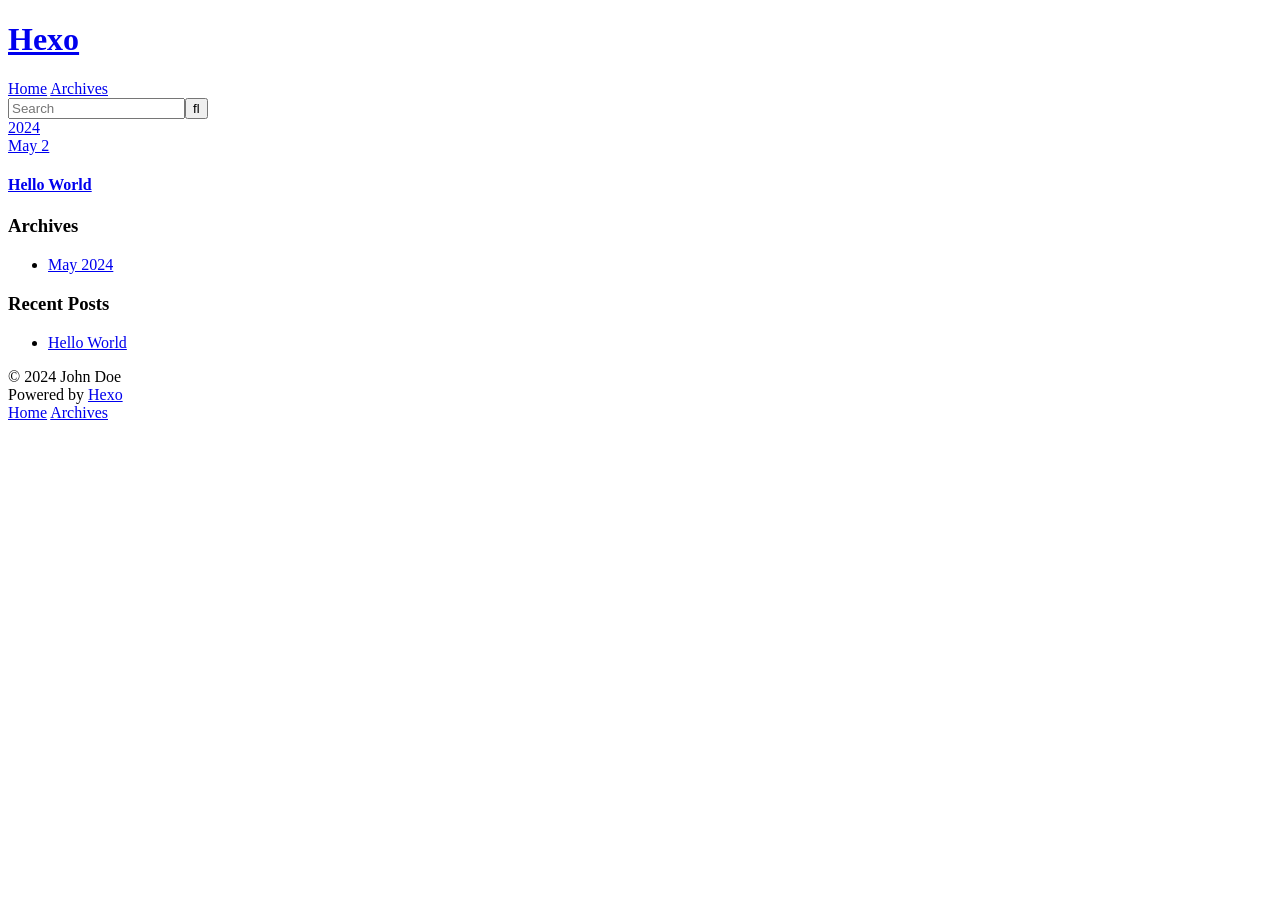
==== archives/index.html @ 0125987c "Site updated: 2024-05-02 06:42:36" ====
<!DOCTYPE html>
<html>
<head>
  <meta charset="utf-8">
  
  
  <title>Archives | Hexo</title>
  <meta name="viewport" content="width=device-width, initial-scale=1, shrink-to-fit=no">
  <meta property="og:type" content="website">
<meta property="og:title" content="Hexo">
<meta property="og:url" content="http://example.com/archives/index.html">
<meta property="og:site_name" content="Hexo">
<meta property="og:locale" content="en_US">
<meta property="article:author" content="John Doe">
<meta name="twitter:card" content="summary">
  
    <link rel="alternate" href="/atom.xml" title="Hexo" type="application/atom+xml">
  
  
    <link rel="shortcut icon" href="/favicon.png">
  
  
  
<link rel="stylesheet" href="/css/style.css">

  
    
<link rel="stylesheet" href="/fancybox/jquery.fancybox.min.css">

  
  
<meta name="generator" content="Hexo 7.2.0"></head>

<body>
  <div id="container">
    <div id="wrap">
      <header id="header">
  <div id="banner"></div>
  <div id="header-outer" class="outer">
    <div id="header-title" class="inner">
      <h1 id="logo-wrap">
        <a href="/" id="logo">Hexo</a>
      </h1>
      
    </div>
    <div id="header-inner" class="inner">
      <nav id="main-nav">
        <a id="main-nav-toggle" class="nav-icon"><span class="fa fa-bars"></span></a>
        
          <a class="main-nav-link" href="/">Home</a>
        
          <a class="main-nav-link" href="/archives">Archives</a>
        
      </nav>
      <nav id="sub-nav">
        
        
          <a class="nav-icon" href="/atom.xml" title="RSS Feed"><span class="fa fa-rss"></span></a>
        
        <a class="nav-icon nav-search-btn" title="Search"><span class="fa fa-search"></span></a>
      </nav>
      <div id="search-form-wrap">
        <form action="//google.com/search" method="get" accept-charset="UTF-8" class="search-form"><input type="search" name="q" class="search-form-input" placeholder="Search"><button type="submit" class="search-form-submit">&#xF002;</button><input type="hidden" name="sitesearch" value="http://example.com"></form>
      </div>
    </div>
  </div>
</header>

      <div class="outer">
        <section id="main">
  
  
    
    
      
      
      <section class="archives-wrap">
        <div class="archive-year-wrap">
          <a href="/archives/2024" class="archive-year">2024</a>
        </div>
        <div class="archives">
    
    <article class="archive-article archive-type-post">
  <div class="archive-article-inner">
    <header class="archive-article-header">
      <a href="/2024/05/02/hello-world/" class="archive-article-date">
  <time class="dt-published" datetime="2024-05-01T22:33:23.062Z" itemprop="datePublished">May 2</time>
</a>
      
  
    <h1 itemprop="name">
      <a class="archive-article-title" href="/2024/05/02/hello-world/">Hello World</a>
    </h1>
  

    </header>
  </div>
</article>
  
  
    </div></section>
  


</section>
        
          <aside id="sidebar">
  
    

  
    

  
    
  
    
  <div class="widget-wrap">
    <h3 class="widget-title">Archives</h3>
    <div class="widget">
      <ul class="archive-list"><li class="archive-list-item"><a class="archive-list-link" href="/archives/2024/05/">May 2024</a></li></ul>
    </div>
  </div>


  
    
  <div class="widget-wrap">
    <h3 class="widget-title">Recent Posts</h3>
    <div class="widget">
      <ul>
        
          <li>
            <a href="/2024/05/02/hello-world/">Hello World</a>
          </li>
        
      </ul>
    </div>
  </div>

  
</aside>
        
      </div>
      <footer id="footer">
  
  <div class="outer">
    <div id="footer-info" class="inner">
      
      &copy; 2024 John Doe<br>
      Powered by <a href="https://hexo.io/" target="_blank">Hexo</a>
    </div>
  </div>
</footer>

    </div>
    <nav id="mobile-nav">
  
    <a href="/" class="mobile-nav-link">Home</a>
  
    <a href="/archives" class="mobile-nav-link">Archives</a>
  
</nav>
    


<script src="/js/jquery-3.6.4.min.js"></script>



  
<script src="/fancybox/jquery.fancybox.min.js"></script>




<script src="/js/script.js"></script>





  </div>
</body>
</html>
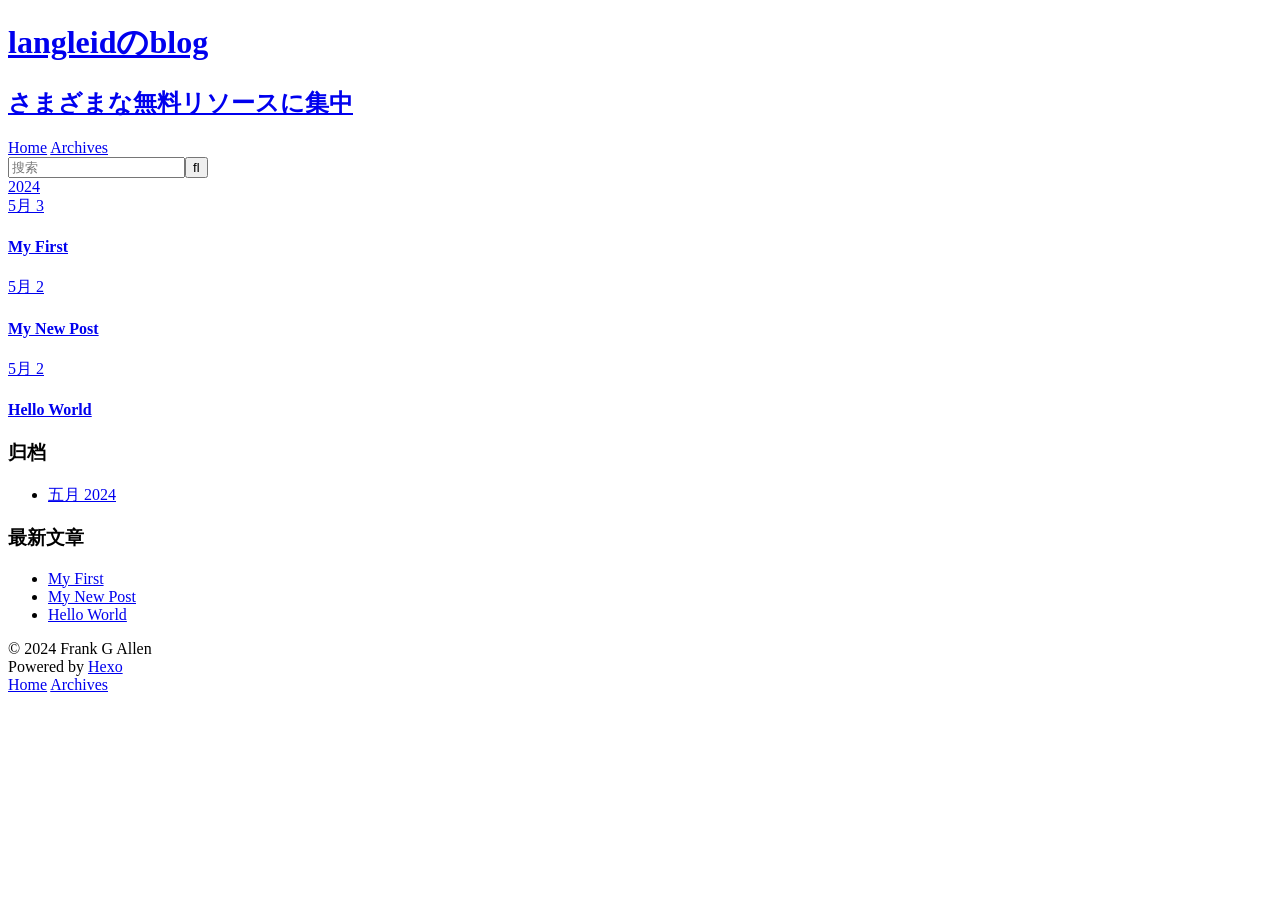
==== commit c07ba956: "Site updated: 2024-05-03 18:26:33" ====
--- a/archives/index.html
+++ b/archives/index.html
@@ -4,17 +4,17 @@
   <meta charset="utf-8">
   
   
-  <title>Archives | Hexo</title>
+  <title>归档 | langleidのblog</title>
   <meta name="viewport" content="width=device-width, initial-scale=1, shrink-to-fit=no">
   <meta property="og:type" content="website">
-<meta property="og:title" content="Hexo">
+<meta property="og:title" content="langleidのblog">
 <meta property="og:url" content="http://example.com/archives/index.html">
-<meta property="og:site_name" content="Hexo">
-<meta property="og:locale" content="en_US">
-<meta property="article:author" content="John Doe">
+<meta property="og:site_name" content="langleidのblog">
+<meta property="og:locale" content="zh_CN">
+<meta property="article:author" content="Frank G Allen">
 <meta name="twitter:card" content="summary">
   
-    <link rel="alternate" href="/atom.xml" title="Hexo" type="application/atom+xml">
+    <link rel="alternate" href="/atom.xml" title="langleidのblog" type="application/atom+xml">
   
   
     <link rel="shortcut icon" href="/favicon.png">
@@ -39,8 +39,12 @@
   <div id="header-outer" class="outer">
     <div id="header-title" class="inner">
       <h1 id="logo-wrap">
-        <a href="/" id="logo">Hexo</a>
+        <a href="/" id="logo">langleidのblog</a>
       </h1>
+      
+        <h2 id="subtitle-wrap">
+          <a href="/" id="subtitle">さまざまな無料リソースに集中</a>
+        </h2>
       
     </div>
     <div id="header-inner" class="inner">
@@ -55,12 +59,12 @@
       <nav id="sub-nav">
         
         
-          <a class="nav-icon" href="/atom.xml" title="RSS Feed"><span class="fa fa-rss"></span></a>
-        
-        <a class="nav-icon nav-search-btn" title="Search"><span class="fa fa-search"></span></a>
+          <a class="nav-icon" href="/atom.xml" title="RSS 订阅"><span class="fa fa-rss"></span></a>
+        
+        <a class="nav-icon nav-search-btn" title="搜索"><span class="fa fa-search"></span></a>
       </nav>
       <div id="search-form-wrap">
-        <form action="//google.com/search" method="get" accept-charset="UTF-8" class="search-form"><input type="search" name="q" class="search-form-input" placeholder="Search"><button type="submit" class="search-form-submit">&#xF002;</button><input type="hidden" name="sitesearch" value="http://example.com"></form>
+        <form action="//google.com/search" method="get" accept-charset="UTF-8" class="search-form"><input type="search" name="q" class="search-form-input" placeholder="搜索"><button type="submit" class="search-form-submit">&#xF002;</button><input type="hidden" name="sitesearch" value="http://example.com"></form>
       </div>
     </div>
   </div>
@@ -83,8 +87,46 @@
     <article class="archive-article archive-type-post">
   <div class="archive-article-inner">
     <header class="archive-article-header">
+      <a href="/2024/05/03/My-First/" class="archive-article-date">
+  <time class="dt-published" datetime="2024-05-03T10:25:53.000Z" itemprop="datePublished">5月 3</time>
+</a>
+      
+  
+    <h1 itemprop="name">
+      <a class="archive-article-title" href="/2024/05/03/My-First/">My First</a>
+    </h1>
+  
+
+    </header>
+  </div>
+</article>
+  
+    
+    
+    <article class="archive-article archive-type-post">
+  <div class="archive-article-inner">
+    <header class="archive-article-header">
+      <a href="/2024/05/02/My-New-Post/" class="archive-article-date">
+  <time class="dt-published" datetime="2024-05-02T05:04:27.000Z" itemprop="datePublished">5月 2</time>
+</a>
+      
+  
+    <h1 itemprop="name">
+      <a class="archive-article-title" href="/2024/05/02/My-New-Post/">My New Post</a>
+    </h1>
+  
+
+    </header>
+  </div>
+</article>
+  
+    
+    
+    <article class="archive-article archive-type-post">
+  <div class="archive-article-inner">
+    <header class="archive-article-header">
       <a href="/2024/05/02/hello-world/" class="archive-article-date">
-  <time class="dt-published" datetime="2024-05-01T22:33:23.062Z" itemprop="datePublished">May 2</time>
+  <time class="dt-published" datetime="2024-05-01T22:33:23.062Z" itemprop="datePublished">5月 2</time>
 </a>
       
   
@@ -116,9 +158,9 @@
   
     
   <div class="widget-wrap">
-    <h3 class="widget-title">Archives</h3>
+    <h3 class="widget-title">归档</h3>
     <div class="widget">
-      <ul class="archive-list"><li class="archive-list-item"><a class="archive-list-link" href="/archives/2024/05/">May 2024</a></li></ul>
+      <ul class="archive-list"><li class="archive-list-item"><a class="archive-list-link" href="/archives/2024/05/">五月 2024</a></li></ul>
     </div>
   </div>
 
@@ -126,9 +168,17 @@
   
     
   <div class="widget-wrap">
-    <h3 class="widget-title">Recent Posts</h3>
+    <h3 class="widget-title">最新文章</h3>
     <div class="widget">
       <ul>
+        
+          <li>
+            <a href="/2024/05/03/My-First/">My First</a>
+          </li>
+        
+          <li>
+            <a href="/2024/05/02/My-New-Post/">My New Post</a>
+          </li>
         
           <li>
             <a href="/2024/05/02/hello-world/">Hello World</a>
@@ -147,7 +197,7 @@
   <div class="outer">
     <div id="footer-info" class="inner">
       
-      &copy; 2024 John Doe<br>
+      &copy; 2024 Frank G Allen<br>
       Powered by <a href="https://hexo.io/" target="_blank">Hexo</a>
     </div>
   </div>
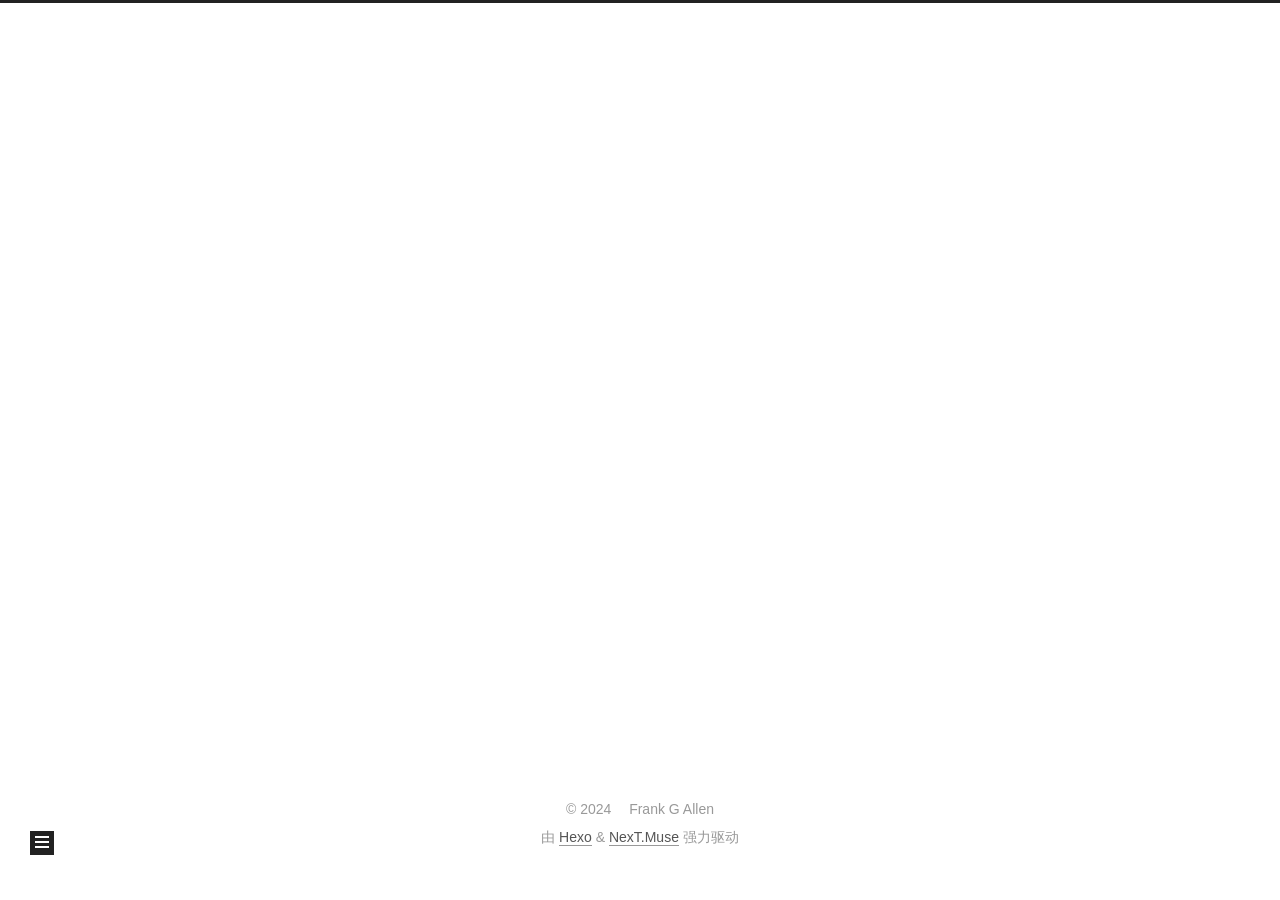
==== commit 310c36e1: "Site updated: 2024-05-03 18:34:33" ====
--- a/archives/index.html
+++ b/archives/index.html
@@ -1,11 +1,25 @@
 <!DOCTYPE html>
-<html>
+<html lang="zh-CN">
 <head>
-  <meta charset="utf-8">
-  
-  
-  <title>归档 | langleidのblog</title>
-  <meta name="viewport" content="width=device-width, initial-scale=1, shrink-to-fit=no">
+  <meta charset="UTF-8">
+<meta name="viewport" content="width=device-width, initial-scale=1, maximum-scale=2">
+<meta name="theme-color" content="#222">
+<meta name="generator" content="Hexo 7.2.0">
+  <link rel="apple-touch-icon" sizes="180x180" href="/images/apple-touch-icon-next.png">
+  <link rel="icon" type="image/png" sizes="32x32" href="/images/favicon-32x32-next.png">
+  <link rel="icon" type="image/png" sizes="16x16" href="/images/favicon-16x16-next.png">
+  <link rel="mask-icon" href="/images/logo.svg" color="#222">
+
+<link rel="stylesheet" href="/css/main.css">
+
+
+<link rel="stylesheet" href="/lib/font-awesome/css/all.min.css">
+
+<script id="hexo-configurations">
+    var NexT = window.NexT || {};
+    var CONFIG = {"hostname":"example.com","root":"/","scheme":"Muse","version":"7.8.0","exturl":false,"sidebar":{"position":"left","display":"post","padding":18,"offset":12,"onmobile":false},"copycode":{"enable":false,"show_result":false,"style":null},"back2top":{"enable":true,"sidebar":false,"scrollpercent":false},"bookmark":{"enable":false,"color":"#222","save":"auto"},"fancybox":false,"mediumzoom":false,"lazyload":false,"pangu":false,"comments":{"style":"tabs","active":null,"storage":true,"lazyload":false,"nav":null},"algolia":{"hits":{"per_page":10},"labels":{"input_placeholder":"Search for Posts","hits_empty":"We didn't find any results for the search: ${query}","hits_stats":"${hits} results found in ${time} ms"}},"localsearch":{"enable":false,"trigger":"auto","top_n_per_article":1,"unescape":false,"preload":false},"motion":{"enable":true,"async":false,"transition":{"post_block":"fadeIn","post_header":"slideDownIn","post_body":"slideDownIn","coll_header":"slideLeftIn","sidebar":"slideUpIn"}}};
+  </script>
+
   <meta property="og:type" content="website">
 <meta property="og:title" content="langleidのblog">
 <meta property="og:url" content="http://example.com/archives/index.html">
@@ -13,223 +27,355 @@
 <meta property="og:locale" content="zh_CN">
 <meta property="article:author" content="Frank G Allen">
 <meta name="twitter:card" content="summary">
-  
-    <link rel="alternate" href="/atom.xml" title="langleidのblog" type="application/atom+xml">
-  
-  
-    <link rel="shortcut icon" href="/favicon.png">
-  
-  
-  
-<link rel="stylesheet" href="/css/style.css">
-
-  
+
+<link rel="canonical" href="http://example.com/archives/">
+
+
+<script id="page-configurations">
+  // https://hexo.io/docs/variables.html
+  CONFIG.page = {
+    sidebar: "",
+    isHome : false,
+    isPost : false,
+    lang   : 'zh-CN'
+  };
+</script>
+
+  <title>归档 | langleidのblog</title>
+  
+
+
+
+
+
+
+  <noscript>
+  <style>
+  .use-motion .brand,
+  .use-motion .menu-item,
+  .sidebar-inner,
+  .use-motion .post-block,
+  .use-motion .pagination,
+  .use-motion .comments,
+  .use-motion .post-header,
+  .use-motion .post-body,
+  .use-motion .collection-header { opacity: initial; }
+
+  .use-motion .site-title,
+  .use-motion .site-subtitle {
+    opacity: initial;
+    top: initial;
+  }
+
+  .use-motion .logo-line-before i { left: initial; }
+  .use-motion .logo-line-after i { right: initial; }
+  </style>
+</noscript>
+
+</head>
+
+<body itemscope itemtype="http://schema.org/WebPage">
+  <div class="container use-motion">
+    <div class="headband"></div>
+
+    <header class="header" itemscope itemtype="http://schema.org/WPHeader">
+      <div class="header-inner"><div class="site-brand-container">
+  <div class="site-nav-toggle">
+    <div class="toggle" aria-label="切换导航栏">
+      <span class="toggle-line toggle-line-first"></span>
+      <span class="toggle-line toggle-line-middle"></span>
+      <span class="toggle-line toggle-line-last"></span>
+    </div>
+  </div>
+
+  <div class="site-meta">
+
+    <a href="/" class="brand" rel="start">
+      <span class="logo-line-before"><i></i></span>
+      <h1 class="site-title">langleidのblog</h1>
+      <span class="logo-line-after"><i></i></span>
+    </a>
+      <p class="site-subtitle" itemprop="description">さまざまな無料リソースに集中</p>
+  </div>
+
+  <div class="site-nav-right">
+    <div class="toggle popup-trigger">
+    </div>
+  </div>
+</div>
+
+
+
+
+<nav class="site-nav">
+  <ul id="menu" class="main-menu menu">
+        <li class="menu-item menu-item-home">
+
+    <a href="/" rel="section"><i class="fa fa-home fa-fw"></i>首页</a>
+
+  </li>
+        <li class="menu-item menu-item-archives">
+
+    <a href="/archives/" rel="section"><i class="fa fa-archive fa-fw"></i>归档</a>
+
+  </li>
+  </ul>
+</nav>
+
+
+
+
+</div>
+    </header>
+
     
-<link rel="stylesheet" href="/fancybox/jquery.fancybox.min.css">
-
-  
-  
-<meta name="generator" content="Hexo 7.2.0"></head>
-
-<body>
-  <div id="container">
-    <div id="wrap">
-      <header id="header">
-  <div id="banner"></div>
-  <div id="header-outer" class="outer">
-    <div id="header-title" class="inner">
-      <h1 id="logo-wrap">
-        <a href="/" id="logo">langleidのblog</a>
-      </h1>
+  <div class="back-to-top">
+    <i class="fa fa-arrow-up"></i>
+    <span>0%</span>
+  </div>
+
+
+    <main class="main">
+      <div class="main-inner">
+        <div class="content-wrap">
+          
+
+          <div class="content archive">
+            
+
+  
+  
+  
+  <div class="post-block">
+    <div class="posts-collapse">
+      <div class="collection-title">
+        <span class="collection-header">嗯..! 目前共计 3 篇日志。 继续努力。</span>
+      </div>
+
       
-        <h2 id="subtitle-wrap">
-          <a href="/" id="subtitle">さまざまな無料リソースに集中</a>
-        </h2>
-      
-    </div>
-    <div id="header-inner" class="inner">
-      <nav id="main-nav">
-        <a id="main-nav-toggle" class="nav-icon"><span class="fa fa-bars"></span></a>
+    <div class="collection-year">
+      <span class="collection-header">2024</span>
+    </div>
+
+  <article itemscope itemtype="http://schema.org/Article">
+    <header class="post-header">
+
+      <div class="post-meta">
+        <time itemprop="dateCreated"
+              datetime="2024-05-03T18:25:53+08:00"
+              content="2024-05-03">
+          05-03
+        </time>
+      </div>
+
+      <div class="post-title">
+          <a class="post-title-link" href="/2024/05/03/My-First/" itemprop="url">
+            <span itemprop="name">My First</span>
+          </a>
+      </div>
+
+    </header>
+  </article>
+
+  <article itemscope itemtype="http://schema.org/Article">
+    <header class="post-header">
+
+      <div class="post-meta">
+        <time itemprop="dateCreated"
+              datetime="2024-05-02T13:04:27+08:00"
+              content="2024-05-02">
+          05-02
+        </time>
+      </div>
+
+      <div class="post-title">
+          <a class="post-title-link" href="/2024/05/02/My-New-Post/" itemprop="url">
+            <span itemprop="name">My New Post</span>
+          </a>
+      </div>
+
+    </header>
+  </article>
+
+  <article itemscope itemtype="http://schema.org/Article">
+    <header class="post-header">
+
+      <div class="post-meta">
+        <time itemprop="dateCreated"
+              datetime="2024-05-02T06:33:23+08:00"
+              content="2024-05-02">
+          05-02
+        </time>
+      </div>
+
+      <div class="post-title">
+          <a class="post-title-link" href="/2024/05/02/hello-world/" itemprop="url">
+            <span itemprop="name">Hello World</span>
+          </a>
+      </div>
+
+    </header>
+  </article>
+
+
+    </div>
+  </div>
+  
+  
+  
+
+  
+
+
+
+          </div>
+          
+
+<script>
+  window.addEventListener('tabs:register', () => {
+    let { activeClass } = CONFIG.comments;
+    if (CONFIG.comments.storage) {
+      activeClass = localStorage.getItem('comments_active') || activeClass;
+    }
+    if (activeClass) {
+      let activeTab = document.querySelector(`a[href="#comment-${activeClass}"]`);
+      if (activeTab) {
+        activeTab.click();
+      }
+    }
+  });
+  if (CONFIG.comments.storage) {
+    window.addEventListener('tabs:click', event => {
+      if (!event.target.matches('.tabs-comment .tab-content .tab-pane')) return;
+      let commentClass = event.target.classList[1];
+      localStorage.setItem('comments_active', commentClass);
+    });
+  }
+</script>
+
+        </div>
+          
+  
+  <div class="toggle sidebar-toggle">
+    <span class="toggle-line toggle-line-first"></span>
+    <span class="toggle-line toggle-line-middle"></span>
+    <span class="toggle-line toggle-line-last"></span>
+  </div>
+
+  <aside class="sidebar">
+    <div class="sidebar-inner">
+
+      <ul class="sidebar-nav motion-element">
+        <li class="sidebar-nav-toc">
+          文章目录
+        </li>
+        <li class="sidebar-nav-overview">
+          站点概览
+        </li>
+      </ul>
+
+      <!--noindex-->
+      <div class="post-toc-wrap sidebar-panel">
+      </div>
+      <!--/noindex-->
+
+      <div class="site-overview-wrap sidebar-panel">
+        <div class="site-author motion-element" itemprop="author" itemscope itemtype="http://schema.org/Person">
+  <p class="site-author-name" itemprop="name">Frank G Allen</p>
+  <div class="site-description" itemprop="description"></div>
+</div>
+<div class="site-state-wrap motion-element">
+  <nav class="site-state">
+      <div class="site-state-item site-state-posts">
+          <a href="/archives/">
         
-          <a class="main-nav-link" href="/">Home</a>
+          <span class="site-state-item-count">3</span>
+          <span class="site-state-item-name">日志</span>
+        </a>
+      </div>
+  </nav>
+</div>
+
+
+
+      </div>
+
+    </div>
+  </aside>
+  <div id="sidebar-dimmer"></div>
+
+
+      </div>
+    </main>
+
+    <footer class="footer">
+      <div class="footer-inner">
         
-          <a class="main-nav-link" href="/archives">Archives</a>
+
         
-      </nav>
-      <nav id="sub-nav">
+
+<div class="copyright">
+  
+  &copy; 
+  <span itemprop="copyrightYear">2024</span>
+  <span class="with-love">
+    <i class="fa fa-heart"></i>
+  </span>
+  <span class="author" itemprop="copyrightHolder">Frank G Allen</span>
+</div>
+  <div class="powered-by">由 <a href="https://hexo.io/" class="theme-link" rel="noopener" target="_blank">Hexo</a> & <a href="https://muse.theme-next.org/" class="theme-link" rel="noopener" target="_blank">NexT.Muse</a> 强力驱动
+  </div>
+
         
-        
-          <a class="nav-icon" href="/atom.xml" title="RSS 订阅"><span class="fa fa-rss"></span></a>
-        
-        <a class="nav-icon nav-search-btn" title="搜索"><span class="fa fa-search"></span></a>
-      </nav>
-      <div id="search-form-wrap">
-        <form action="//google.com/search" method="get" accept-charset="UTF-8" class="search-form"><input type="search" name="q" class="search-form-input" placeholder="搜索"><button type="submit" class="search-form-submit">&#xF002;</button><input type="hidden" name="sitesearch" value="http://example.com"></form>
-      </div>
-    </div>
-  </div>
-</header>
-
-      <div class="outer">
-        <section id="main">
-  
-  
-    
-    
-      
-      
-      <section class="archives-wrap">
-        <div class="archive-year-wrap">
-          <a href="/archives/2024" class="archive-year">2024</a>
-        </div>
-        <div class="archives">
-    
-    <article class="archive-article archive-type-post">
-  <div class="archive-article-inner">
-    <header class="archive-article-header">
-      <a href="/2024/05/03/My-First/" class="archive-article-date">
-  <time class="dt-published" datetime="2024-05-03T10:25:53.000Z" itemprop="datePublished">5月 3</time>
-</a>
-      
-  
-    <h1 itemprop="name">
-      <a class="archive-article-title" href="/2024/05/03/My-First/">My First</a>
-    </h1>
-  
-
-    </header>
-  </div>
-</article>
-  
-    
-    
-    <article class="archive-article archive-type-post">
-  <div class="archive-article-inner">
-    <header class="archive-article-header">
-      <a href="/2024/05/02/My-New-Post/" class="archive-article-date">
-  <time class="dt-published" datetime="2024-05-02T05:04:27.000Z" itemprop="datePublished">5月 2</time>
-</a>
-      
-  
-    <h1 itemprop="name">
-      <a class="archive-article-title" href="/2024/05/02/My-New-Post/">My New Post</a>
-    </h1>
-  
-
-    </header>
-  </div>
-</article>
-  
-    
-    
-    <article class="archive-article archive-type-post">
-  <div class="archive-article-inner">
-    <header class="archive-article-header">
-      <a href="/2024/05/02/hello-world/" class="archive-article-date">
-  <time class="dt-published" datetime="2024-05-01T22:33:23.062Z" itemprop="datePublished">5月 2</time>
-</a>
-      
-  
-    <h1 itemprop="name">
-      <a class="archive-article-title" href="/2024/05/02/hello-world/">Hello World</a>
-    </h1>
-  
-
-    </header>
-  </div>
-</article>
-  
-  
-    </div></section>
-  
-
-
-</section>
-        
-          <aside id="sidebar">
-  
-    
-
-  
-    
-
-  
-    
-  
-    
-  <div class="widget-wrap">
-    <h3 class="widget-title">归档</h3>
-    <div class="widget">
-      <ul class="archive-list"><li class="archive-list-item"><a class="archive-list-link" href="/archives/2024/05/">五月 2024</a></li></ul>
-    </div>
-  </div>
-
-
-  
-    
-  <div class="widget-wrap">
-    <h3 class="widget-title">最新文章</h3>
-    <div class="widget">
-      <ul>
-        
-          <li>
-            <a href="/2024/05/03/My-First/">My First</a>
-          </li>
-        
-          <li>
-            <a href="/2024/05/02/My-New-Post/">My New Post</a>
-          </li>
-        
-          <li>
-            <a href="/2024/05/02/hello-world/">Hello World</a>
-          </li>
-        
-      </ul>
-    </div>
-  </div>
-
-  
-</aside>
-        
-      </div>
-      <footer id="footer">
-  
-  <div class="outer">
-    <div id="footer-info" class="inner">
-      
-      &copy; 2024 Frank G Allen<br>
-      Powered by <a href="https://hexo.io/" target="_blank">Hexo</a>
-    </div>
-  </div>
-</footer>
-
-    </div>
-    <nav id="mobile-nav">
-  
-    <a href="/" class="mobile-nav-link">Home</a>
-  
-    <a href="/archives" class="mobile-nav-link">Archives</a>
-  
-</nav>
-    
-
-
-<script src="/js/jquery-3.6.4.min.js"></script>
-
-
-
-  
-<script src="/fancybox/jquery.fancybox.min.js"></script>
-
-
-
-
-<script src="/js/script.js"></script>
-
-
-
-
-
-  </div>
+
+
+
+
+
+
+
+
+      </div>
+    </footer>
+  </div>
+
+  
+  <script src="/lib/anime.min.js"></script>
+  <script src="/lib/velocity/velocity.min.js"></script>
+  <script src="/lib/velocity/velocity.ui.min.js"></script>
+
+<script src="/js/utils.js"></script>
+
+<script src="/js/motion.js"></script>
+
+
+<script src="/js/schemes/muse.js"></script>
+
+
+<script src="/js/next-boot.js"></script>
+
+
+
+
+  
+
+
+
+
+
+
+
+
+
+
+
+
+
+
+
+  
+
+  
+
 </body>
-</html>+</html>
--- a/css/main.css
+++ b/css/main.css
@@ -0,0 +1,2291 @@
+:root {
+  --body-bg-color: #fff;
+  --content-bg-color: #fff;
+  --card-bg-color: #f5f5f5;
+  --text-color: #555;
+  --blockquote-color: #666;
+  --link-color: #555;
+  --link-hover-color: #222;
+  --brand-color: #fff;
+  --brand-hover-color: #fff;
+  --table-row-odd-bg-color: #f9f9f9;
+  --table-row-hover-bg-color: #f5f5f5;
+  --menu-item-bg-color: #f5f5f5;
+  --btn-default-bg: #222;
+  --btn-default-color: #fff;
+  --btn-default-border-color: #222;
+  --btn-default-hover-bg: #fff;
+  --btn-default-hover-color: #222;
+  --btn-default-hover-border-color: #222;
+}
+html {
+  line-height: 1.15; /* 1 */
+  -webkit-text-size-adjust: 100%; /* 2 */
+}
+body {
+  margin: 0;
+}
+main {
+  display: block;
+}
+h1 {
+  font-size: 2em;
+  margin: 0.67em 0;
+}
+hr {
+  box-sizing: content-box; /* 1 */
+  height: 0; /* 1 */
+  overflow: visible; /* 2 */
+}
+pre {
+  font-family: monospace, monospace; /* 1 */
+  font-size: 1em; /* 2 */
+}
+a {
+  background: transparent;
+}
+abbr[title] {
+  border-bottom: none; /* 1 */
+  text-decoration: underline; /* 2 */
+  text-decoration: underline dotted; /* 2 */
+}
+b,
+strong {
+  font-weight: bolder;
+}
+code,
+kbd,
+samp {
+  font-family: monospace, monospace; /* 1 */
+  font-size: 1em; /* 2 */
+}
+small {
+  font-size: 80%;
+}
+sub,
+sup {
+  font-size: 75%;
+  line-height: 0;
+  position: relative;
+  vertical-align: baseline;
+}
+sub {
+  bottom: -0.25em;
+}
+sup {
+  top: -0.5em;
+}
+img {
+  border-style: none;
+}
+button,
+input,
+optgroup,
+select,
+textarea {
+  font-family: inherit; /* 1 */
+  font-size: 100%; /* 1 */
+  line-height: 1.15; /* 1 */
+  margin: 0; /* 2 */
+}
+button,
+input {
+/* 1 */
+  overflow: visible;
+}
+button,
+select {
+/* 1 */
+  text-transform: none;
+}
+button,
+[type='button'],
+[type='reset'],
+[type='submit'] {
+  -webkit-appearance: button;
+}
+button::-moz-focus-inner,
+[type='button']::-moz-focus-inner,
+[type='reset']::-moz-focus-inner,
+[type='submit']::-moz-focus-inner {
+  border-style: none;
+  padding: 0;
+}
+button:-moz-focusring,
+[type='button']:-moz-focusring,
+[type='reset']:-moz-focusring,
+[type='submit']:-moz-focusring {
+  outline: 1px dotted ButtonText;
+}
+fieldset {
+  padding: 0.35em 0.75em 0.625em;
+}
+legend {
+  box-sizing: border-box; /* 1 */
+  color: inherit; /* 2 */
+  display: table; /* 1 */
+  max-width: 100%; /* 1 */
+  padding: 0; /* 3 */
+  white-space: normal; /* 1 */
+}
+progress {
+  vertical-align: baseline;
+}
+textarea {
+  overflow: auto;
+}
+[type='checkbox'],
+[type='radio'] {
+  box-sizing: border-box; /* 1 */
+  padding: 0; /* 2 */
+}
+[type='number']::-webkit-inner-spin-button,
+[type='number']::-webkit-outer-spin-button {
+  height: auto;
+}
+[type='search'] {
+  outline-offset: -2px; /* 2 */
+  -webkit-appearance: textfield; /* 1 */
+}
+[type='search']::-webkit-search-decoration {
+  -webkit-appearance: none;
+}
+::-webkit-file-upload-button {
+  font: inherit; /* 2 */
+  -webkit-appearance: button; /* 1 */
+}
+details {
+  display: block;
+}
+summary {
+  display: list-item;
+}
+template {
+  display: none;
+}
+[hidden] {
+  display: none;
+}
+::selection {
+  background: #262a30;
+  color: #eee;
+}
+html,
+body {
+  height: 100%;
+}
+body {
+  background: var(--body-bg-color);
+  color: var(--text-color);
+  font-family: 'Lato', "PingFang SC", "Microsoft YaHei", sans-serif;
+  font-size: 1em;
+  line-height: 2;
+}
+@media (max-width: 991px) {
+  body {
+    padding-left: 0 !important;
+    padding-right: 0 !important;
+  }
+}
+h1,
+h2,
+h3,
+h4,
+h5,
+h6 {
+  font-family: 'Lato', "PingFang SC", "Microsoft YaHei", sans-serif;
+  font-weight: bold;
+  line-height: 1.5;
+  margin: 20px 0 15px;
+}
+h1 {
+  font-size: 1.5em;
+}
+h2 {
+  font-size: 1.375em;
+}
+h3 {
+  font-size: 1.25em;
+}
+h4 {
+  font-size: 1.125em;
+}
+h5 {
+  font-size: 1em;
+}
+h6 {
+  font-size: 0.875em;
+}
+p {
+  margin: 0 0 20px 0;
+}
+a,
+span.exturl {
+  border-bottom: 1px solid #999;
+  color: var(--link-color);
+  outline: 0;
+  text-decoration: none;
+  overflow-wrap: break-word;
+  word-wrap: break-word;
+  cursor: pointer;
+}
+a:hover,
+span.exturl:hover {
+  border-bottom-color: var(--link-hover-color);
+  color: var(--link-hover-color);
+}
+iframe,
+img,
+video {
+  display: block;
+  margin-left: auto;
+  margin-right: auto;
+  max-width: 100%;
+}
+hr {
+  background-image: repeating-linear-gradient(-45deg, #ddd, #ddd 4px, transparent 4px, transparent 8px);
+  border: 0;
+  height: 3px;
+  margin: 40px 0;
+}
+blockquote {
+  border-left: 4px solid #ddd;
+  color: var(--blockquote-color);
+  margin: 0;
+  padding: 0 15px;
+}
+blockquote cite::before {
+  content: '-';
+  padding: 0 5px;
+}
+dt {
+  font-weight: bold;
+}
+dd {
+  margin: 0;
+  padding: 0;
+}
+kbd {
+  background-color: #f5f5f5;
+  background-image: linear-gradient(#eee, #fff, #eee);
+  border: 1px solid #ccc;
+  border-radius: 0.2em;
+  box-shadow: 0.1em 0.1em 0.2em rgba(0,0,0,0.1);
+  color: #555;
+  font-family: inherit;
+  padding: 0.1em 0.3em;
+  white-space: nowrap;
+}
+.table-container {
+  overflow: auto;
+}
+table {
+  border-collapse: collapse;
+  border-spacing: 0;
+  font-size: 0.875em;
+  margin: 0 0 20px 0;
+  width: 100%;
+}
+tbody tr:nth-of-type(odd) {
+  background: var(--table-row-odd-bg-color);
+}
+tbody tr:hover {
+  background: var(--table-row-hover-bg-color);
+}
+caption,
+th,
+td {
+  font-weight: normal;
+  padding: 8px;
+  vertical-align: middle;
+}
+th,
+td {
+  border: 1px solid #ddd;
+  border-bottom: 3px solid #ddd;
+}
+th {
+  font-weight: 700;
+  padding-bottom: 10px;
+}
+td {
+  border-bottom-width: 1px;
+}
+.btn {
+  background: var(--btn-default-bg);
+  border: 2px solid var(--btn-default-border-color);
+  border-radius: 0;
+  color: var(--btn-default-color);
+  display: inline-block;
+  font-size: 0.875em;
+  line-height: 2;
+  padding: 0 20px;
+  text-decoration: none;
+  transition-property: background-color;
+  transition-delay: 0s;
+  transition-duration: 0.2s;
+  transition-timing-function: ease-in-out;
+}
+.btn:hover {
+  background: var(--btn-default-hover-bg);
+  border-color: var(--btn-default-hover-border-color);
+  color: var(--btn-default-hover-color);
+}
+.btn + .btn {
+  margin: 0 0 8px 8px;
+}
+.btn .fa-fw {
+  text-align: left;
+  width: 1.285714285714286em;
+}
+.toggle {
+  line-height: 0;
+}
+.toggle .toggle-line {
+  background: #fff;
+  display: inline-block;
+  height: 2px;
+  left: 0;
+  position: relative;
+  top: 0;
+  transition: all 0.4s;
+  vertical-align: top;
+  width: 100%;
+}
+.toggle .toggle-line:not(:first-child) {
+  margin-top: 3px;
+}
+.toggle.toggle-arrow .toggle-line-first {
+  left: 50%;
+  top: 2px;
+  transform: rotate(45deg);
+  width: 50%;
+}
+.toggle.toggle-arrow .toggle-line-middle {
+  left: 2px;
+  width: 90%;
+}
+.toggle.toggle-arrow .toggle-line-last {
+  left: 50%;
+  top: -2px;
+  transform: rotate(-45deg);
+  width: 50%;
+}
+.toggle.toggle-close .toggle-line-first {
+  transform: rotate(-45deg);
+  top: 5px;
+}
+.toggle.toggle-close .toggle-line-middle {
+  opacity: 0;
+}
+.toggle.toggle-close .toggle-line-last {
+  transform: rotate(45deg);
+  top: -5px;
+}
+.highlight,
+pre {
+  background: #f7f7f7;
+  color: #4d4d4c;
+  line-height: 1.6;
+  margin: 0 auto 20px;
+}
+pre,
+code {
+  font-family: consolas, Menlo, monospace, "PingFang SC", "Microsoft YaHei";
+}
+code {
+  background: #eee;
+  border-radius: 3px;
+  color: #555;
+  padding: 2px 4px;
+  overflow-wrap: break-word;
+  word-wrap: break-word;
+}
+.highlight *::selection {
+  background: #d6d6d6;
+}
+.highlight pre {
+  border: 0;
+  margin: 0;
+  padding: 10px 0;
+}
+.highlight table {
+  border: 0;
+  margin: 0;
+  width: auto;
+}
+.highlight td {
+  border: 0;
+  padding: 0;
+}
+.highlight figcaption {
+  background: #eff2f3;
+  color: #4d4d4c;
+  display: flex;
+  font-size: 0.875em;
+  justify-content: space-between;
+  line-height: 1.2;
+  padding: 0.5em;
+}
+.highlight figcaption a {
+  color: #4d4d4c;
+}
+.highlight figcaption a:hover {
+  border-bottom-color: #4d4d4c;
+}
+.highlight .gutter {
+  -moz-user-select: none;
+  -ms-user-select: none;
+  -webkit-user-select: none;
+  user-select: none;
+}
+.highlight .gutter pre {
+  background: #eff2f3;
+  color: #869194;
+  padding-left: 10px;
+  padding-right: 10px;
+  text-align: right;
+}
+.highlight .code pre {
+  background: #f7f7f7;
+  padding-left: 10px;
+  width: 100%;
+}
+.gist table {
+  width: auto;
+}
+.gist table td {
+  border: 0;
+}
+pre {
+  overflow: auto;
+  padding: 10px;
+}
+pre code {
+  background: none;
+  color: #4d4d4c;
+  font-size: 0.875em;
+  padding: 0;
+  text-shadow: none;
+}
+pre .deletion {
+  background: #fdd;
+}
+pre .addition {
+  background: #dfd;
+}
+pre .meta {
+  color: #eab700;
+  -moz-user-select: none;
+  -ms-user-select: none;
+  -webkit-user-select: none;
+  user-select: none;
+}
+pre .comment {
+  color: #8e908c;
+}
+pre .variable,
+pre .attribute,
+pre .tag,
+pre .name,
+pre .regexp,
+pre .ruby .constant,
+pre .xml .tag .title,
+pre .xml .pi,
+pre .xml .doctype,
+pre .html .doctype,
+pre .css .id,
+pre .css .class,
+pre .css .pseudo {
+  color: #c82829;
+}
+pre .number,
+pre .preprocessor,
+pre .built_in,
+pre .builtin-name,
+pre .literal,
+pre .params,
+pre .constant,
+pre .command {
+  color: #f5871f;
+}
+pre .ruby .class .title,
+pre .css .rules .attribute,
+pre .string,
+pre .symbol,
+pre .value,
+pre .inheritance,
+pre .header,
+pre .ruby .symbol,
+pre .xml .cdata,
+pre .special,
+pre .formula {
+  color: #718c00;
+}
+pre .title,
+pre .css .hexcolor {
+  color: #3e999f;
+}
+pre .function,
+pre .python .decorator,
+pre .python .title,
+pre .ruby .function .title,
+pre .ruby .title .keyword,
+pre .perl .sub,
+pre .javascript .title,
+pre .coffeescript .title {
+  color: #4271ae;
+}
+pre .keyword,
+pre .javascript .function {
+  color: #8959a8;
+}
+.blockquote-center {
+  border-left: none;
+  margin: 40px 0;
+  padding: 0;
+  position: relative;
+  text-align: center;
+}
+.blockquote-center .fa {
+  display: block;
+  opacity: 0.6;
+  position: absolute;
+  width: 100%;
+}
+.blockquote-center .fa-quote-left {
+  border-top: 1px solid #ccc;
+  text-align: left;
+  top: -20px;
+}
+.blockquote-center .fa-quote-right {
+  border-bottom: 1px solid #ccc;
+  text-align: right;
+  bottom: -20px;
+}
+.blockquote-center p,
+.blockquote-center div {
+  text-align: center;
+}
+.post-body .group-picture img {
+  margin: 0 auto;
+  padding: 0 3px;
+}
+.group-picture-row {
+  margin-bottom: 6px;
+  overflow: hidden;
+}
+.group-picture-column {
+  float: left;
+  margin-bottom: 10px;
+}
+.post-body .label {
+  color: #555;
+  display: inline;
+  padding: 0 2px;
+}
+.post-body .label.default {
+  background: #f0f0f0;
+}
+.post-body .label.primary {
+  background: #efe6f7;
+}
+.post-body .label.info {
+  background: #e5f2f8;
+}
+.post-body .label.success {
+  background: #e7f4e9;
+}
+.post-body .label.warning {
+  background: #fcf6e1;
+}
+.post-body .label.danger {
+  background: #fae8eb;
+}
+.post-body .tabs {
+  margin-bottom: 20px;
+}
+.post-body .tabs,
+.tabs-comment {
+  display: block;
+  padding-top: 10px;
+  position: relative;
+}
+.post-body .tabs ul.nav-tabs,
+.tabs-comment ul.nav-tabs {
+  display: flex;
+  flex-wrap: wrap;
+  margin: 0;
+  margin-bottom: -1px;
+  padding: 0;
+}
+@media (max-width: 413px) {
+  .post-body .tabs ul.nav-tabs,
+  .tabs-comment ul.nav-tabs {
+    display: block;
+    margin-bottom: 5px;
+  }
+}
+.post-body .tabs ul.nav-tabs li.tab,
+.tabs-comment ul.nav-tabs li.tab {
+  border-bottom: 1px solid #ddd;
+  border-left: 1px solid transparent;
+  border-right: 1px solid transparent;
+  border-top: 3px solid transparent;
+  flex-grow: 1;
+  list-style-type: none;
+  border-radius: 0 0 0 0;
+}
+@media (max-width: 413px) {
+  .post-body .tabs ul.nav-tabs li.tab,
+  .tabs-comment ul.nav-tabs li.tab {
+    border-bottom: 1px solid transparent;
+    border-left: 3px solid transparent;
+    border-right: 1px solid transparent;
+    border-top: 1px solid transparent;
+  }
+}
+@media (max-width: 413px) {
+  .post-body .tabs ul.nav-tabs li.tab,
+  .tabs-comment ul.nav-tabs li.tab {
+    border-radius: 0;
+  }
+}
+.post-body .tabs ul.nav-tabs li.tab a,
+.tabs-comment ul.nav-tabs li.tab a {
+  border-bottom: initial;
+  display: block;
+  line-height: 1.8;
+  outline: 0;
+  padding: 0.25em 0.75em;
+  text-align: center;
+  transition-delay: 0s;
+  transition-duration: 0.2s;
+  transition-timing-function: ease-out;
+}
+.post-body .tabs ul.nav-tabs li.tab a i,
+.tabs-comment ul.nav-tabs li.tab a i {
+  width: 1.285714285714286em;
+}
+.post-body .tabs ul.nav-tabs li.tab.active,
+.tabs-comment ul.nav-tabs li.tab.active {
+  border-bottom: 1px solid transparent;
+  border-left: 1px solid #ddd;
+  border-right: 1px solid #ddd;
+  border-top: 3px solid #fc6423;
+}
+@media (max-width: 413px) {
+  .post-body .tabs ul.nav-tabs li.tab.active,
+  .tabs-comment ul.nav-tabs li.tab.active {
+    border-bottom: 1px solid #ddd;
+    border-left: 3px solid #fc6423;
+    border-right: 1px solid #ddd;
+    border-top: 1px solid #ddd;
+  }
+}
+.post-body .tabs ul.nav-tabs li.tab.active a,
+.tabs-comment ul.nav-tabs li.tab.active a {
+  color: var(--link-color);
+  cursor: default;
+}
+.post-body .tabs .tab-content .tab-pane,
+.tabs-comment .tab-content .tab-pane {
+  border: 1px solid #ddd;
+  border-top: 0;
+  padding: 20px 20px 0 20px;
+  border-radius: 0;
+}
+.post-body .tabs .tab-content .tab-pane:not(.active),
+.tabs-comment .tab-content .tab-pane:not(.active) {
+  display: none;
+}
+.post-body .tabs .tab-content .tab-pane.active,
+.tabs-comment .tab-content .tab-pane.active {
+  display: block;
+}
+.post-body .tabs .tab-content .tab-pane.active:nth-of-type(1),
+.tabs-comment .tab-content .tab-pane.active:nth-of-type(1) {
+  border-radius: 0 0 0 0;
+}
+@media (max-width: 413px) {
+  .post-body .tabs .tab-content .tab-pane.active:nth-of-type(1),
+  .tabs-comment .tab-content .tab-pane.active:nth-of-type(1) {
+    border-radius: 0;
+  }
+}
+.post-body .note {
+  border-radius: 3px;
+  margin-bottom: 20px;
+  padding: 1em;
+  position: relative;
+  border: 1px solid #eee;
+  border-left-width: 5px;
+}
+.post-body .note h2,
+.post-body .note h3,
+.post-body .note h4,
+.post-body .note h5,
+.post-body .note h6 {
+  margin-top: 0;
+  border-bottom: initial;
+  margin-bottom: 0;
+  padding-top: 0;
+}
+.post-body .note p:first-child,
+.post-body .note ul:first-child,
+.post-body .note ol:first-child,
+.post-body .note table:first-child,
+.post-body .note pre:first-child,
+.post-body .note blockquote:first-child,
+.post-body .note img:first-child {
+  margin-top: 0;
+}
+.post-body .note p:last-child,
+.post-body .note ul:last-child,
+.post-body .note ol:last-child,
+.post-body .note table:last-child,
+.post-body .note pre:last-child,
+.post-body .note blockquote:last-child,
+.post-body .note img:last-child {
+  margin-bottom: 0;
+}
+.post-body .note.default {
+  border-left-color: #777;
+}
+.post-body .note.default h2,
+.post-body .note.default h3,
+.post-body .note.default h4,
+.post-body .note.default h5,
+.post-body .note.default h6 {
+  color: #777;
+}
+.post-body .note.primary {
+  border-left-color: #6f42c1;
+}
+.post-body .note.primary h2,
+.post-body .note.primary h3,
+.post-body .note.primary h4,
+.post-body .note.primary h5,
+.post-body .note.primary h6 {
+  color: #6f42c1;
+}
+.post-body .note.info {
+  border-left-color: #428bca;
+}
+.post-body .note.info h2,
+.post-body .note.info h3,
+.post-body .note.info h4,
+.post-body .note.info h5,
+.post-body .note.info h6 {
+  color: #428bca;
+}
+.post-body .note.success {
+  border-left-color: #5cb85c;
+}
+.post-body .note.success h2,
+.post-body .note.success h3,
+.post-body .note.success h4,
+.post-body .note.success h5,
+.post-body .note.success h6 {
+  color: #5cb85c;
+}
+.post-body .note.warning {
+  border-left-color: #f0ad4e;
+}
+.post-body .note.warning h2,
+.post-body .note.warning h3,
+.post-body .note.warning h4,
+.post-body .note.warning h5,
+.post-body .note.warning h6 {
+  color: #f0ad4e;
+}
+.post-body .note.danger {
+  border-left-color: #d9534f;
+}
+.post-body .note.danger h2,
+.post-body .note.danger h3,
+.post-body .note.danger h4,
+.post-body .note.danger h5,
+.post-body .note.danger h6 {
+  color: #d9534f;
+}
+.pagination .prev,
+.pagination .next,
+.pagination .page-number,
+.pagination .space {
+  display: inline-block;
+  margin: 0 10px;
+  padding: 0 11px;
+  position: relative;
+  top: -1px;
+}
+@media (max-width: 767px) {
+  .pagination .prev,
+  .pagination .next,
+  .pagination .page-number,
+  .pagination .space {
+    margin: 0 5px;
+  }
+}
+.pagination {
+  border-top: 1px solid #eee;
+  margin: 120px 0 0;
+  text-align: center;
+}
+.pagination .prev,
+.pagination .next,
+.pagination .page-number {
+  border-bottom: 0;
+  border-top: 1px solid #eee;
+  transition-property: border-color;
+  transition-delay: 0s;
+  transition-duration: 0.2s;
+  transition-timing-function: ease-in-out;
+}
+.pagination .prev:hover,
+.pagination .next:hover,
+.pagination .page-number:hover {
+  border-top-color: #222;
+}
+.pagination .space {
+  margin: 0;
+  padding: 0;
+}
+.pagination .prev {
+  margin-left: 0;
+}
+.pagination .next {
+  margin-right: 0;
+}
+.pagination .page-number.current {
+  background: #ccc;
+  border-top-color: #ccc;
+  color: #fff;
+}
+@media (max-width: 767px) {
+  .pagination {
+    border-top: none;
+  }
+  .pagination .prev,
+  .pagination .next,
+  .pagination .page-number {
+    border-bottom: 1px solid #eee;
+    border-top: 0;
+    margin-bottom: 10px;
+    padding: 0 10px;
+  }
+  .pagination .prev:hover,
+  .pagination .next:hover,
+  .pagination .page-number:hover {
+    border-bottom-color: #222;
+  }
+}
+.comments {
+  margin-top: 60px;
+  overflow: hidden;
+}
+.comment-button-group {
+  display: flex;
+  flex-wrap: wrap-reverse;
+  justify-content: center;
+  margin: 1em 0;
+}
+.comment-button-group .comment-button {
+  margin: 0.1em 0.2em;
+}
+.comment-button-group .comment-button.active {
+  background: var(--btn-default-hover-bg);
+  border-color: var(--btn-default-hover-border-color);
+  color: var(--btn-default-hover-color);
+}
+.comment-position {
+  display: none;
+}
+.comment-position.active {
+  display: block;
+}
+.tabs-comment {
+  background: var(--content-bg-color);
+  margin-top: 4em;
+  padding-top: 0;
+}
+.tabs-comment .comments {
+  border: 0;
+  box-shadow: none;
+  margin-top: 0;
+  padding-top: 0;
+}
+.container {
+  min-height: 100%;
+  position: relative;
+}
+.main-inner {
+  margin: 0 auto;
+  width: 700px;
+}
+@media (min-width: 1200px) {
+  .main-inner {
+    width: 800px;
+  }
+}
+@media (min-width: 1600px) {
+  .main-inner {
+    width: 900px;
+  }
+}
+@media (max-width: 767px) {
+  .content-wrap {
+    padding: 0 20px;
+  }
+}
+.header {
+  background: transparent;
+}
+.header-inner {
+  margin: 0 auto;
+  width: 700px;
+}
+@media (min-width: 1200px) {
+  .header-inner {
+    width: 800px;
+  }
+}
+@media (min-width: 1600px) {
+  .header-inner {
+    width: 900px;
+  }
+}
+.site-brand-container {
+  display: flex;
+  flex-shrink: 0;
+  padding: 0 10px;
+}
+.headband {
+  background: #222;
+  height: 3px;
+}
+.site-meta {
+  flex-grow: 1;
+  text-align: center;
+}
+@media (max-width: 767px) {
+  .site-meta {
+    text-align: center;
+  }
+}
+.brand {
+  border-bottom: none;
+  color: var(--brand-color);
+  display: inline-block;
+  line-height: 1.375em;
+  padding: 0 40px;
+  position: relative;
+}
+.brand:hover {
+  color: var(--brand-hover-color);
+}
+.site-title {
+  font-family: 'Lato', "PingFang SC", "Microsoft YaHei", sans-serif;
+  font-size: 1.375em;
+  font-weight: normal;
+  margin: 0;
+}
+.site-subtitle {
+  color: #999;
+  font-size: 0.8125em;
+  margin: 10px 0;
+}
+.use-motion .brand {
+  opacity: 0;
+}
+.use-motion .site-title,
+.use-motion .site-subtitle,
+.use-motion .custom-logo-image {
+  opacity: 0;
+  position: relative;
+  top: -10px;
+}
+.site-nav-toggle,
+.site-nav-right {
+  display: none;
+}
+@media (max-width: 767px) {
+  .site-nav-toggle,
+  .site-nav-right {
+    display: flex;
+    flex-direction: column;
+    justify-content: center;
+  }
+}
+.site-nav-toggle .toggle,
+.site-nav-right .toggle {
+  color: var(--text-color);
+  padding: 10px;
+  width: 22px;
+}
+.site-nav-toggle .toggle .toggle-line,
+.site-nav-right .toggle .toggle-line {
+  background: var(--text-color);
+  border-radius: 1px;
+}
+.site-nav {
+  display: block;
+}
+@media (max-width: 767px) {
+  .site-nav {
+    clear: both;
+    display: none;
+  }
+}
+.site-nav.site-nav-on {
+  display: block;
+}
+.menu {
+  margin-top: 20px;
+  padding-left: 0;
+  text-align: center;
+}
+.menu-item {
+  display: inline-block;
+  list-style: none;
+  margin: 0 10px;
+}
+@media (max-width: 767px) {
+  .menu-item {
+    display: block;
+    margin-top: 10px;
+  }
+  .menu-item.menu-item-search {
+    display: none;
+  }
+}
+.menu-item a,
+.menu-item span.exturl {
+  border-bottom: 0;
+  display: block;
+  font-size: 0.8125em;
+  transition-property: border-color;
+  transition-delay: 0s;
+  transition-duration: 0.2s;
+  transition-timing-function: ease-in-out;
+}
+@media (hover: none) {
+  .menu-item a:hover,
+  .menu-item span.exturl:hover {
+    border-bottom-color: transparent !important;
+  }
+}
+.menu-item .fa,
+.menu-item .fab,
+.menu-item .far,
+.menu-item .fas {
+  margin-right: 8px;
+}
+.menu-item .badge {
+  display: inline-block;
+  font-weight: bold;
+  line-height: 1;
+  margin-left: 0.35em;
+  margin-top: 0.35em;
+  text-align: center;
+  white-space: nowrap;
+}
+@media (max-width: 767px) {
+  .menu-item .badge {
+    float: right;
+    margin-left: 0;
+  }
+}
+.menu-item-active a,
+.menu .menu-item a:hover,
+.menu .menu-item span.exturl:hover {
+  background: var(--menu-item-bg-color);
+}
+.use-motion .menu-item {
+  opacity: 0;
+}
+.sidebar {
+  background: #222;
+  bottom: 0;
+  box-shadow: inset 0 2px 6px #000;
+  position: fixed;
+  top: 0;
+}
+@media (max-width: 991px) {
+  .sidebar {
+    display: none;
+  }
+}
+.sidebar-inner {
+  color: #999;
+  padding: 18px 10px;
+  text-align: center;
+}
+.cc-license {
+  margin-top: 10px;
+  text-align: center;
+}
+.cc-license .cc-opacity {
+  border-bottom: none;
+  opacity: 0.7;
+}
+.cc-license .cc-opacity:hover {
+  opacity: 0.9;
+}
+.cc-license img {
+  display: inline-block;
+}
+.site-author-image {
+  border: 2px solid #333;
+  display: block;
+  margin: 0 auto;
+  max-width: 96px;
+  padding: 2px;
+}
+.site-author-name {
+  color: #f5f5f5;
+  font-weight: normal;
+  margin: 5px 0 0;
+  text-align: center;
+}
+.site-description {
+  color: #999;
+  font-size: 1em;
+  margin-top: 5px;
+  text-align: center;
+}
+.links-of-author {
+  margin-top: 15px;
+}
+.links-of-author a,
+.links-of-author span.exturl {
+  border-bottom-color: #555;
+  display: inline-block;
+  font-size: 0.8125em;
+  margin-bottom: 10px;
+  margin-right: 10px;
+  vertical-align: middle;
+}
+.links-of-author a::before,
+.links-of-author span.exturl::before {
+  background: #2bffff;
+  border-radius: 50%;
+  content: ' ';
+  display: inline-block;
+  height: 4px;
+  margin-right: 3px;
+  vertical-align: middle;
+  width: 4px;
+}
+.sidebar-button {
+  margin-top: 15px;
+}
+.sidebar-button a {
+  border: 1px solid #fc6423;
+  border-radius: 4px;
+  color: #fc6423;
+  display: inline-block;
+  padding: 0 15px;
+}
+.sidebar-button a .fa,
+.sidebar-button a .fab,
+.sidebar-button a .far,
+.sidebar-button a .fas {
+  margin-right: 5px;
+}
+.sidebar-button a:hover {
+  background: #fc6423;
+  border: 1px solid #fc6423;
+  color: #fff;
+}
+.sidebar-button a:hover .fa,
+.sidebar-button a:hover .fab,
+.sidebar-button a:hover .far,
+.sidebar-button a:hover .fas {
+  color: #fff;
+}
+.links-of-blogroll {
+  font-size: 0.8125em;
+  margin-top: 10px;
+}
+.links-of-blogroll-title {
+  font-size: 0.875em;
+  font-weight: 600;
+  margin-top: 0;
+}
+.links-of-blogroll-list {
+  list-style: none;
+  margin: 0;
+  padding: 0;
+}
+#sidebar-dimmer {
+  display: none;
+}
+@media (max-width: 767px) {
+  #sidebar-dimmer {
+    background: #000;
+    display: block;
+    height: 100%;
+    left: 100%;
+    opacity: 0;
+    position: fixed;
+    top: 0;
+    width: 100%;
+    z-index: 1100;
+  }
+  .sidebar-active + #sidebar-dimmer {
+    opacity: 0.7;
+    transform: translateX(-100%);
+    transition: opacity 0.5s;
+  }
+}
+.sidebar-nav {
+  margin: 0;
+  padding-bottom: 20px;
+  padding-left: 0;
+}
+.sidebar-nav li {
+  border-bottom: 1px solid transparent;
+  color: #666;
+  cursor: pointer;
+  display: inline-block;
+  font-size: 0.875em;
+}
+.sidebar-nav li.sidebar-nav-overview {
+  margin-left: 10px;
+}
+.sidebar-nav li:hover {
+  color: #f5f5f5;
+}
+.sidebar-nav .sidebar-nav-active {
+  border-bottom-color: #87daff;
+  color: #87daff;
+}
+.sidebar-nav .sidebar-nav-active:hover {
+  color: #87daff;
+}
+.sidebar-panel {
+  display: none;
+  overflow-x: hidden;
+  overflow-y: auto;
+}
+.sidebar-panel-active {
+  display: block;
+}
+.sidebar-toggle {
+  background: #222;
+  bottom: 45px;
+  cursor: pointer;
+  height: 14px;
+  left: 30px;
+  padding: 5px;
+  position: fixed;
+  width: 14px;
+  z-index: 1300;
+}
+@media (max-width: 991px) {
+  .sidebar-toggle {
+    left: 20px;
+    opacity: 0.8;
+    display: none;
+  }
+}
+.sidebar-toggle:hover .toggle-line {
+  background: #87daff;
+}
+.post-toc {
+  font-size: 0.875em;
+}
+.post-toc ol {
+  list-style: none;
+  margin: 0;
+  padding: 0 2px 5px 10px;
+  text-align: left;
+}
+.post-toc ol > ol {
+  padding-left: 0;
+}
+.post-toc ol a {
+  transition-property: all;
+  transition-delay: 0s;
+  transition-duration: 0.2s;
+  transition-timing-function: ease-in-out;
+}
+.post-toc .nav-item {
+  line-height: 1.8;
+  overflow: hidden;
+  text-overflow: ellipsis;
+  white-space: nowrap;
+}
+.post-toc .nav .nav-child {
+  display: none;
+}
+.post-toc .nav .active > .nav-child {
+  display: block;
+}
+.post-toc .nav .active-current > .nav-child {
+  display: block;
+}
+.post-toc .nav .active-current > .nav-child > .nav-item {
+  display: block;
+}
+.post-toc .nav .active > a {
+  border-bottom-color: #87daff;
+  color: #87daff;
+}
+.post-toc .nav .active-current > a {
+  color: #87daff;
+}
+.post-toc .nav .active-current > a:hover {
+  color: #87daff;
+}
+.site-state {
+  display: flex;
+  justify-content: center;
+  line-height: 1.4;
+  margin-top: 10px;
+  overflow: hidden;
+  text-align: center;
+  white-space: nowrap;
+}
+.site-state-item {
+  padding: 0 15px;
+}
+.site-state-item:not(:first-child) {
+  border-left: 1px solid #333;
+}
+.site-state-item a {
+  border-bottom: none;
+}
+.site-state-item-count {
+  display: block;
+  font-size: 1.25em;
+  font-weight: 600;
+  text-align: center;
+}
+.site-state-item-name {
+  color: inherit;
+  font-size: 0.875em;
+}
+.footer {
+  color: #999;
+  font-size: 0.875em;
+  padding: 20px 0;
+}
+.footer.footer-fixed {
+  bottom: 0;
+  left: 0;
+  position: absolute;
+  right: 0;
+}
+.footer-inner {
+  box-sizing: border-box;
+  margin: 0 auto;
+  text-align: center;
+  width: 700px;
+}
+@media (min-width: 1200px) {
+  .footer-inner {
+    width: 800px;
+  }
+}
+@media (min-width: 1600px) {
+  .footer-inner {
+    width: 900px;
+  }
+}
+.languages {
+  display: inline-block;
+  font-size: 1.125em;
+  position: relative;
+}
+.languages .lang-select-label span {
+  margin: 0 0.5em;
+}
+.languages .lang-select {
+  height: 100%;
+  left: 0;
+  opacity: 0;
+  position: absolute;
+  top: 0;
+  width: 100%;
+}
+.with-love {
+  color: #ff0000;
+  display: inline-block;
+  margin: 0 5px;
+}
+.powered-by,
+.theme-info {
+  display: inline-block;
+}
+@-moz-keyframes iconAnimate {
+  0%, 100% {
+    transform: scale(1);
+  }
+  10%, 30% {
+    transform: scale(0.9);
+  }
+  20%, 40%, 60%, 80% {
+    transform: scale(1.1);
+  }
+  50%, 70% {
+    transform: scale(1.1);
+  }
+}
+@-webkit-keyframes iconAnimate {
+  0%, 100% {
+    transform: scale(1);
+  }
+  10%, 30% {
+    transform: scale(0.9);
+  }
+  20%, 40%, 60%, 80% {
+    transform: scale(1.1);
+  }
+  50%, 70% {
+    transform: scale(1.1);
+  }
+}
+@-o-keyframes iconAnimate {
+  0%, 100% {
+    transform: scale(1);
+  }
+  10%, 30% {
+    transform: scale(0.9);
+  }
+  20%, 40%, 60%, 80% {
+    transform: scale(1.1);
+  }
+  50%, 70% {
+    transform: scale(1.1);
+  }
+}
+@keyframes iconAnimate {
+  0%, 100% {
+    transform: scale(1);
+  }
+  10%, 30% {
+    transform: scale(0.9);
+  }
+  20%, 40%, 60%, 80% {
+    transform: scale(1.1);
+  }
+  50%, 70% {
+    transform: scale(1.1);
+  }
+}
+.back-to-top {
+  font-size: 12px;
+  text-align: center;
+  transition-delay: 0s;
+  transition-duration: 0.2s;
+  transition-timing-function: ease-in-out;
+}
+.back-to-top {
+  background: #222;
+  bottom: -100px;
+  box-sizing: border-box;
+  color: #fff;
+  cursor: pointer;
+  left: 30px;
+  opacity: 1;
+  padding: 0 6px;
+  position: fixed;
+  transition-property: bottom;
+  z-index: 1300;
+  width: 24px;
+}
+.back-to-top span {
+  display: none;
+}
+.back-to-top:hover {
+  color: #87daff;
+}
+.back-to-top.back-to-top-on {
+  bottom: 19px;
+}
+@media (max-width: 991px) {
+  .back-to-top {
+    left: 20px;
+    opacity: 0.8;
+  }
+}
+.post-body {
+  font-family: 'Lato', "PingFang SC", "Microsoft YaHei", sans-serif;
+  overflow-wrap: break-word;
+  word-wrap: break-word;
+}
+@media (min-width: 1200px) {
+  .post-body {
+    font-size: 1.125em;
+  }
+}
+.post-body .exturl .fa {
+  font-size: 0.875em;
+  margin-left: 4px;
+}
+.post-body .image-caption,
+.post-body .figure .caption {
+  color: #999;
+  font-size: 0.875em;
+  font-weight: bold;
+  line-height: 1;
+  margin: -20px auto 15px;
+  text-align: center;
+}
+.post-sticky-flag {
+  display: inline-block;
+  transform: rotate(30deg);
+}
+.post-button {
+  margin-top: 40px;
+  text-align: center;
+}
+.use-motion .post-block,
+.use-motion .pagination,
+.use-motion .comments {
+  opacity: 0;
+}
+.use-motion .post-header {
+  opacity: 0;
+}
+.use-motion .post-body {
+  opacity: 0;
+}
+.use-motion .collection-header {
+  opacity: 0;
+}
+.posts-collapse {
+  margin-left: 35px;
+  position: relative;
+}
+@media (max-width: 767px) {
+  .posts-collapse {
+    margin-left: 0px;
+    margin-right: 0px;
+  }
+}
+.posts-collapse .collection-title {
+  font-size: 1.125em;
+  position: relative;
+}
+.posts-collapse .collection-title::before {
+  background: #999;
+  border: 1px solid #fff;
+  border-radius: 50%;
+  content: ' ';
+  height: 10px;
+  left: 0;
+  margin-left: -6px;
+  margin-top: -4px;
+  position: absolute;
+  top: 50%;
+  width: 10px;
+}
+.posts-collapse .collection-year {
+  font-size: 1.5em;
+  font-weight: bold;
+  margin: 60px 0;
+  position: relative;
+}
+.posts-collapse .collection-year::before {
+  background: #bbb;
+  border-radius: 50%;
+  content: ' ';
+  height: 8px;
+  left: 0;
+  margin-left: -4px;
+  margin-top: -4px;
+  position: absolute;
+  top: 50%;
+  width: 8px;
+}
+.posts-collapse .collection-header {
+  display: block;
+  margin: 0 0 0 20px;
+}
+.posts-collapse .collection-header small {
+  color: #bbb;
+  margin-left: 5px;
+}
+.posts-collapse .post-header {
+  border-bottom: 1px dashed #ccc;
+  margin: 30px 0;
+  padding-left: 15px;
+  position: relative;
+  transition-property: border;
+  transition-delay: 0s;
+  transition-duration: 0.2s;
+  transition-timing-function: ease-in-out;
+}
+.posts-collapse .post-header::before {
+  background: #bbb;
+  border: 1px solid #fff;
+  border-radius: 50%;
+  content: ' ';
+  height: 6px;
+  left: 0;
+  margin-left: -4px;
+  position: absolute;
+  top: 0.75em;
+  transition-property: background;
+  width: 6px;
+  transition-delay: 0s;
+  transition-duration: 0.2s;
+  transition-timing-function: ease-in-out;
+}
+.posts-collapse .post-header:hover {
+  border-bottom-color: #666;
+}
+.posts-collapse .post-header:hover::before {
+  background: #222;
+}
+.posts-collapse .post-meta {
+  display: inline;
+  font-size: 0.75em;
+  margin-right: 10px;
+}
+.posts-collapse .post-title {
+  display: inline;
+}
+.posts-collapse .post-title a,
+.posts-collapse .post-title span.exturl {
+  border-bottom: none;
+  color: var(--link-color);
+}
+.posts-collapse .post-title .fa-external-link-alt {
+  font-size: 0.875em;
+  margin-left: 5px;
+}
+.posts-collapse::before {
+  background: #f5f5f5;
+  content: ' ';
+  height: 100%;
+  left: 0;
+  margin-left: -2px;
+  position: absolute;
+  top: 1.25em;
+  width: 4px;
+}
+.post-eof {
+  background: #ccc;
+  height: 1px;
+  margin: 80px auto 60px;
+  text-align: center;
+  width: 8%;
+}
+.post-block:last-of-type .post-eof {
+  display: none;
+}
+.content {
+  padding-top: 40px;
+}
+@media (min-width: 992px) {
+  .post-body {
+    text-align: justify;
+  }
+}
+@media (max-width: 991px) {
+  .post-body {
+    text-align: justify;
+  }
+}
+.post-body h1,
+.post-body h2,
+.post-body h3,
+.post-body h4,
+.post-body h5,
+.post-body h6 {
+  padding-top: 10px;
+}
+.post-body h1 .header-anchor,
+.post-body h2 .header-anchor,
+.post-body h3 .header-anchor,
+.post-body h4 .header-anchor,
+.post-body h5 .header-anchor,
+.post-body h6 .header-anchor {
+  border-bottom-style: none;
+  color: #ccc;
+  float: right;
+  margin-left: 10px;
+  visibility: hidden;
+}
+.post-body h1 .header-anchor:hover,
+.post-body h2 .header-anchor:hover,
+.post-body h3 .header-anchor:hover,
+.post-body h4 .header-anchor:hover,
+.post-body h5 .header-anchor:hover,
+.post-body h6 .header-anchor:hover {
+  color: inherit;
+}
+.post-body h1:hover .header-anchor,
+.post-body h2:hover .header-anchor,
+.post-body h3:hover .header-anchor,
+.post-body h4:hover .header-anchor,
+.post-body h5:hover .header-anchor,
+.post-body h6:hover .header-anchor {
+  visibility: visible;
+}
+.post-body iframe,
+.post-body img,
+.post-body video {
+  margin-bottom: 20px;
+}
+.post-body .video-container {
+  height: 0;
+  margin-bottom: 20px;
+  overflow: hidden;
+  padding-top: 75%;
+  position: relative;
+  width: 100%;
+}
+.post-body .video-container iframe,
+.post-body .video-container object,
+.post-body .video-container embed {
+  height: 100%;
+  left: 0;
+  margin: 0;
+  position: absolute;
+  top: 0;
+  width: 100%;
+}
+.post-gallery {
+  align-items: center;
+  display: grid;
+  grid-gap: 10px;
+  grid-template-columns: 1fr 1fr 1fr;
+  margin-bottom: 20px;
+}
+@media (max-width: 767px) {
+  .post-gallery {
+    grid-template-columns: 1fr 1fr;
+  }
+}
+.post-gallery a {
+  border: 0;
+}
+.post-gallery img {
+  margin: 0;
+}
+.posts-expand .post-header {
+  font-size: 1.125em;
+}
+.posts-expand .post-title {
+  font-size: 1.5em;
+  font-weight: normal;
+  margin: initial;
+  text-align: center;
+  overflow-wrap: break-word;
+  word-wrap: break-word;
+}
+.posts-expand .post-title-link {
+  border-bottom: none;
+  color: var(--link-color);
+  display: inline-block;
+  position: relative;
+  vertical-align: top;
+}
+.posts-expand .post-title-link::before {
+  background: var(--link-color);
+  bottom: 0;
+  content: '';
+  height: 2px;
+  left: 0;
+  position: absolute;
+  transform: scaleX(0);
+  visibility: hidden;
+  width: 100%;
+  transition-delay: 0s;
+  transition-duration: 0.2s;
+  transition-timing-function: ease-in-out;
+}
+.posts-expand .post-title-link:hover::before {
+  transform: scaleX(1);
+  visibility: visible;
+}
+.posts-expand .post-title-link .fa-external-link-alt {
+  font-size: 0.875em;
+  margin-left: 5px;
+}
+.posts-expand .post-meta {
+  color: #999;
+  font-family: 'Lato', "PingFang SC", "Microsoft YaHei", sans-serif;
+  font-size: 0.75em;
+  margin: 3px 0 60px 0;
+  text-align: center;
+}
+.posts-expand .post-meta .post-description {
+  font-size: 0.875em;
+  margin-top: 2px;
+}
+.posts-expand .post-meta time {
+  border-bottom: 1px dashed #999;
+  cursor: pointer;
+}
+.post-meta .post-meta-item + .post-meta-item::before {
+  content: '|';
+  margin: 0 0.5em;
+}
+.post-meta-divider {
+  margin: 0 0.5em;
+}
+.post-meta-item-icon {
+  margin-right: 3px;
+}
+@media (max-width: 991px) {
+  .post-meta-item-icon {
+    display: inline-block;
+  }
+}
+@media (max-width: 991px) {
+  .post-meta-item-text {
+    display: none;
+  }
+}
+.post-nav {
+  border-top: 1px solid #eee;
+  display: flex;
+  justify-content: space-between;
+  margin-top: 15px;
+  padding: 10px 5px 0;
+}
+.post-nav-item {
+  flex: 1;
+}
+.post-nav-item a {
+  border-bottom: none;
+  display: block;
+  font-size: 0.875em;
+  line-height: 1.6;
+  position: relative;
+}
+.post-nav-item a:active {
+  top: 2px;
+}
+.post-nav-item .fa {
+  font-size: 0.75em;
+}
+.post-nav-item:first-child {
+  margin-right: 15px;
+}
+.post-nav-item:first-child .fa {
+  margin-right: 5px;
+}
+.post-nav-item:last-child {
+  margin-left: 15px;
+  text-align: right;
+}
+.post-nav-item:last-child .fa {
+  margin-left: 5px;
+}
+.rtl.post-body p,
+.rtl.post-body a,
+.rtl.post-body h1,
+.rtl.post-body h2,
+.rtl.post-body h3,
+.rtl.post-body h4,
+.rtl.post-body h5,
+.rtl.post-body h6,
+.rtl.post-body li,
+.rtl.post-body ul,
+.rtl.post-body ol {
+  direction: rtl;
+  font-family: UKIJ Ekran;
+}
+.rtl.post-title {
+  font-family: UKIJ Ekran;
+}
+.post-tags {
+  margin-top: 40px;
+  text-align: center;
+}
+.post-tags a {
+  display: inline-block;
+  font-size: 0.8125em;
+}
+.post-tags a:not(:last-child) {
+  margin-right: 10px;
+}
+.post-widgets {
+  border-top: 1px solid #eee;
+  margin-top: 15px;
+  text-align: center;
+}
+.wp_rating {
+  height: 20px;
+  line-height: 20px;
+  margin-top: 10px;
+  padding-top: 6px;
+  text-align: center;
+}
+.social-like {
+  display: flex;
+  font-size: 0.875em;
+  justify-content: center;
+  text-align: center;
+}
+.reward-container {
+  margin: 20px auto;
+  padding: 10px 0;
+  text-align: center;
+  width: 90%;
+}
+.reward-container button {
+  background: transparent;
+  border: 1px solid #fc6423;
+  border-radius: 0;
+  color: #fc6423;
+  cursor: pointer;
+  line-height: 2;
+  outline: 0;
+  padding: 0 15px;
+  vertical-align: text-top;
+}
+.reward-container button:hover {
+  background: #fc6423;
+  border: 1px solid transparent;
+  color: #fa9366;
+}
+#qr {
+  padding-top: 20px;
+}
+#qr a {
+  border: 0;
+}
+#qr img {
+  display: inline-block;
+  margin: 0.8em 2em 0 2em;
+  max-width: 100%;
+  width: 180px;
+}
+#qr p {
+  text-align: center;
+}
+.category-all-page .category-all-title {
+  text-align: center;
+}
+.category-all-page .category-all {
+  margin-top: 20px;
+}
+.category-all-page .category-list {
+  list-style: none;
+  margin: 0;
+  padding: 0;
+}
+.category-all-page .category-list-item {
+  margin: 5px 10px;
+}
+.category-all-page .category-list-count {
+  color: #bbb;
+}
+.category-all-page .category-list-count::before {
+  content: ' (';
+  display: inline;
+}
+.category-all-page .category-list-count::after {
+  content: ') ';
+  display: inline;
+}
+.category-all-page .category-list-child {
+  padding-left: 10px;
+}
+.event-list {
+  padding: 0;
+}
+.event-list hr {
+  background: #222;
+  margin: 20px 0 45px 0;
+}
+.event-list hr::after {
+  background: #222;
+  color: #fff;
+  content: 'NOW';
+  display: inline-block;
+  font-weight: bold;
+  padding: 0 5px;
+  text-align: right;
+}
+.event-list .event {
+  background: #222;
+  margin: 20px 0;
+  min-height: 40px;
+  padding: 15px 0 15px 10px;
+}
+.event-list .event .event-summary {
+  color: #fff;
+  margin: 0;
+  padding-bottom: 3px;
+}
+.event-list .event .event-summary::before {
+  animation: dot-flash 1s alternate infinite ease-in-out;
+  color: #fff;
+  content: '\f111';
+  display: inline-block;
+  font-size: 10px;
+  margin-right: 25px;
+  vertical-align: middle;
+  font-family: 'Font Awesome 5 Free';
+  font-weight: 900;
+}
+.event-list .event .event-relative-time {
+  color: #bbb;
+  display: inline-block;
+  font-size: 12px;
+  font-weight: normal;
+  padding-left: 12px;
+}
+.event-list .event .event-details {
+  color: #fff;
+  display: block;
+  line-height: 18px;
+  margin-left: 56px;
+  padding-bottom: 6px;
+  padding-top: 3px;
+  text-indent: -24px;
+}
+.event-list .event .event-details::before {
+  color: #fff;
+  display: inline-block;
+  margin-right: 9px;
+  text-align: center;
+  text-indent: 0;
+  width: 14px;
+  font-family: 'Font Awesome 5 Free';
+  font-weight: 900;
+}
+.event-list .event .event-details.event-location::before {
+  content: '\f041';
+}
+.event-list .event .event-details.event-duration::before {
+  content: '\f017';
+}
+.event-list .event-past {
+  background: #f5f5f5;
+}
+.event-list .event-past .event-summary,
+.event-list .event-past .event-details {
+  color: #bbb;
+  opacity: 0.9;
+}
+.event-list .event-past .event-summary::before,
+.event-list .event-past .event-details::before {
+  animation: none;
+  color: #bbb;
+}
+@-moz-keyframes dot-flash {
+  from {
+    opacity: 1;
+    transform: scale(1);
+  }
+  to {
+    opacity: 0;
+    transform: scale(0.8);
+  }
+}
+@-webkit-keyframes dot-flash {
+  from {
+    opacity: 1;
+    transform: scale(1);
+  }
+  to {
+    opacity: 0;
+    transform: scale(0.8);
+  }
+}
+@-o-keyframes dot-flash {
+  from {
+    opacity: 1;
+    transform: scale(1);
+  }
+  to {
+    opacity: 0;
+    transform: scale(0.8);
+  }
+}
+@keyframes dot-flash {
+  from {
+    opacity: 1;
+    transform: scale(1);
+  }
+  to {
+    opacity: 0;
+    transform: scale(0.8);
+  }
+}
+ul.breadcrumb {
+  font-size: 0.75em;
+  list-style: none;
+  margin: 1em 0;
+  padding: 0 2em;
+  text-align: center;
+}
+ul.breadcrumb li {
+  display: inline;
+}
+ul.breadcrumb li + li::before {
+  content: '/\00a0';
+  font-weight: normal;
+  padding: 0.5em;
+}
+ul.breadcrumb li + li:last-child {
+  font-weight: bold;
+}
+.tag-cloud {
+  text-align: center;
+}
+.tag-cloud a {
+  display: inline-block;
+  margin: 10px;
+}
+.tag-cloud a:hover {
+  color: var(--link-hover-color) !important;
+}
+@media (max-width: 767px) {
+  .header-inner,
+  .main-inner,
+  .footer-inner {
+    width: auto;
+  }
+}
+.header-inner {
+  padding-top: 100px;
+}
+@media (max-width: 767px) {
+  .header-inner {
+    padding-top: 50px;
+  }
+}
+.main-inner {
+  padding-bottom: 60px;
+}
+.content {
+  padding-top: 70px;
+}
+@media (max-width: 767px) {
+  .content {
+    padding-top: 35px;
+  }
+}
+embed {
+  display: block;
+  margin: 0 auto 25px auto;
+}
+.custom-logo .site-meta-headline {
+  text-align: center;
+}
+.custom-logo .site-title {
+  color: #222;
+  margin: 10px auto 0;
+}
+.custom-logo .site-title a {
+  border: 0;
+}
+.custom-logo-image {
+  background: #fff;
+  margin: 0 auto;
+  max-width: 150px;
+  padding: 5px;
+}
+.brand {
+  background: var(--btn-default-bg);
+}
+@media (max-width: 767px) {
+  .site-nav {
+    border-bottom: 1px solid #ddd;
+    border-top: 1px solid #ddd;
+    left: 0;
+    margin: 0;
+    padding: 0;
+    width: 100%;
+  }
+}
+@media (max-width: 767px) {
+  .menu {
+    text-align: left;
+  }
+}
+.menu-item-active a,
+.menu .menu-item a:hover,
+.menu .menu-item span.exturl:hover {
+  background: transparent;
+  border-bottom: 1px solid var(--link-hover-color) !important;
+}
+@media (max-width: 767px) {
+  .menu-item-active a,
+  .menu .menu-item a:hover,
+  .menu .menu-item span.exturl:hover {
+    border-bottom: 1px dotted #ddd !important;
+  }
+}
+@media (max-width: 767px) {
+  .menu .menu-item {
+    margin: 0 10px;
+  }
+}
+.menu .menu-item a,
+.menu .menu-item span.exturl {
+  border-bottom: 1px solid transparent;
+}
+@media (max-width: 767px) {
+  .menu .menu-item a,
+  .menu .menu-item span.exturl {
+    padding: 5px 10px;
+  }
+}
+@media (min-width: 768px) {
+  .menu .menu-item .fa,
+  .menu .menu-item .fab,
+  .menu .menu-item .far,
+  .menu .menu-item .fas {
+    display: block;
+    line-height: 2;
+    margin-right: 0;
+    width: 100%;
+  }
+}
+.menu .menu-item .badge {
+  background: #eee;
+  padding: 1px 4px;
+}
+.sub-menu {
+  margin: 10px 0;
+}
+.sub-menu .menu-item {
+  display: inline-block;
+}
+.sidebar {
+  left: -320px;
+}
+.sidebar.sidebar-active {
+  left: 0;
+}
+.sidebar {
+  width: 320px;
+  z-index: 1200;
+  transition-delay: 0s;
+  transition-duration: 0.2s;
+  transition-timing-function: ease-out;
+}
+.sidebar a,
+.sidebar span.exturl {
+  border-bottom-color: #555;
+  color: #999;
+}
+.sidebar a:hover,
+.sidebar span.exturl:hover {
+  border-bottom-color: #eee;
+  color: #eee;
+}
+.links-of-blogroll-item {
+  padding: 2px 10px;
+}
+.links-of-blogroll-item a,
+.links-of-blogroll-item span.exturl {
+  box-sizing: border-box;
+  display: inline-block;
+  max-width: 280px;
+  overflow: hidden;
+  text-overflow: ellipsis;
+  white-space: nowrap;
+}
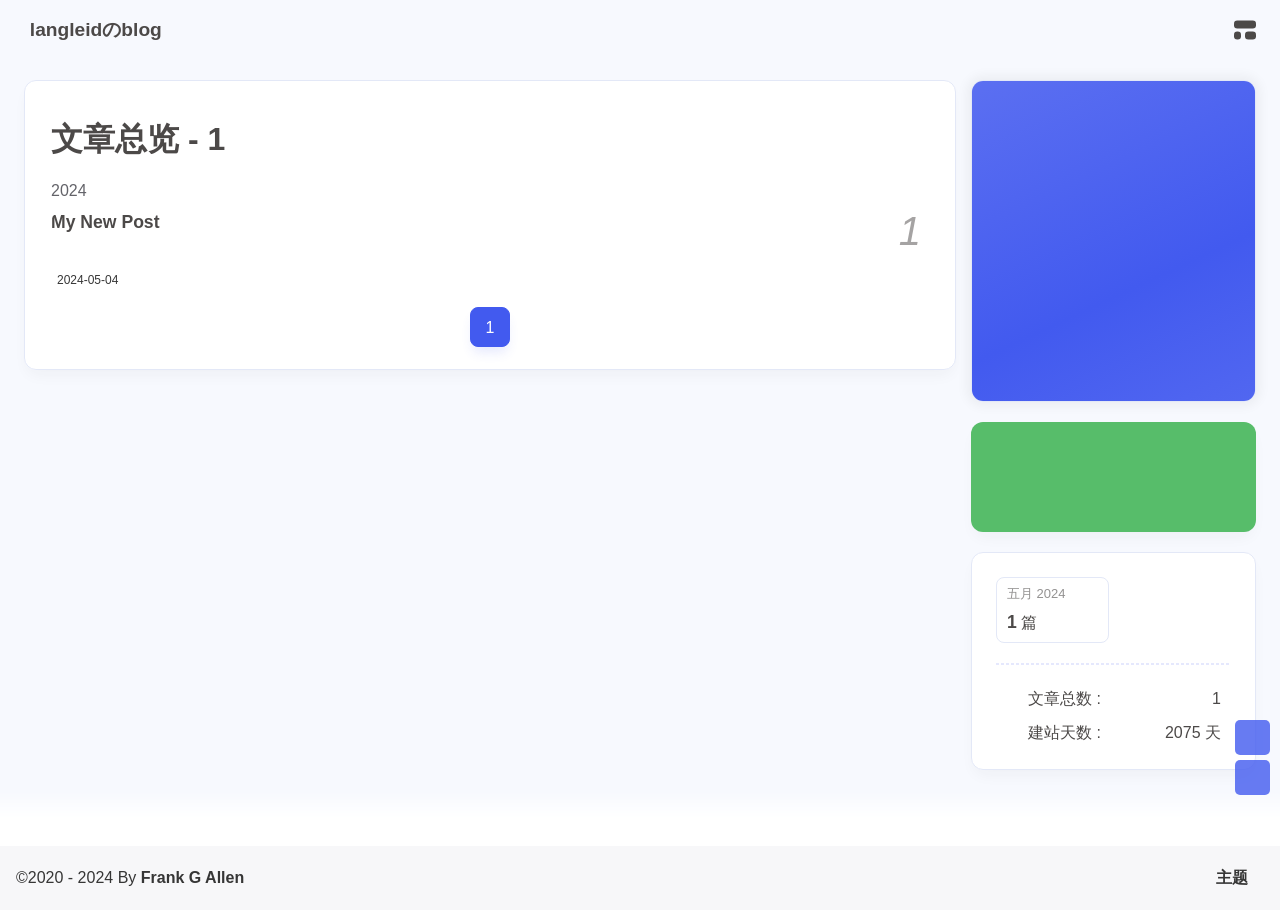
==== commit 10d97762: "Site updated: 2024-05-04 16:57:38" ====
--- a/archives/index.html
+++ b/archives/index.html
@@ -1,381 +1,340 @@
-<!DOCTYPE html>
-<html lang="zh-CN">
-<head>
-  <meta charset="UTF-8">
-<meta name="viewport" content="width=device-width, initial-scale=1, maximum-scale=2">
-<meta name="theme-color" content="#222">
-<meta name="generator" content="Hexo 7.2.0">
-  <link rel="apple-touch-icon" sizes="180x180" href="/images/apple-touch-icon-next.png">
-  <link rel="icon" type="image/png" sizes="32x32" href="/images/favicon-32x32-next.png">
-  <link rel="icon" type="image/png" sizes="16x16" href="/images/favicon-16x16-next.png">
-  <link rel="mask-icon" href="/images/logo.svg" color="#222">
-
-<link rel="stylesheet" href="/css/main.css">
-
-
-<link rel="stylesheet" href="/lib/font-awesome/css/all.min.css">
-
-<script id="hexo-configurations">
-    var NexT = window.NexT || {};
-    var CONFIG = {"hostname":"example.com","root":"/","scheme":"Muse","version":"7.8.0","exturl":false,"sidebar":{"position":"left","display":"post","padding":18,"offset":12,"onmobile":false},"copycode":{"enable":false,"show_result":false,"style":null},"back2top":{"enable":true,"sidebar":false,"scrollpercent":false},"bookmark":{"enable":false,"color":"#222","save":"auto"},"fancybox":false,"mediumzoom":false,"lazyload":false,"pangu":false,"comments":{"style":"tabs","active":null,"storage":true,"lazyload":false,"nav":null},"algolia":{"hits":{"per_page":10},"labels":{"input_placeholder":"Search for Posts","hits_empty":"We didn't find any results for the search: ${query}","hits_stats":"${hits} results found in ${time} ms"}},"localsearch":{"enable":false,"trigger":"auto","top_n_per_article":1,"unescape":false,"preload":false},"motion":{"enable":true,"async":false,"transition":{"post_block":"fadeIn","post_header":"slideDownIn","post_body":"slideDownIn","coll_header":"slideLeftIn","sidebar":"slideUpIn"}}};
-  </script>
-
-  <meta property="og:type" content="website">
-<meta property="og:title" content="langleidのblog">
-<meta property="og:url" content="http://example.com/archives/index.html">
-<meta property="og:site_name" content="langleidのblog">
-<meta property="og:locale" content="zh_CN">
-<meta property="article:author" content="Frank G Allen">
-<meta name="twitter:card" content="summary">
-
-<link rel="canonical" href="http://example.com/archives/">
-
-
-<script id="page-configurations">
-  // https://hexo.io/docs/variables.html
-  CONFIG.page = {
-    sidebar: "",
-    isHome : false,
-    isPost : false,
-    lang   : 'zh-CN'
-  };
-</script>
-
-  <title>归档 | langleidのblog</title>
+<!DOCTYPE html><html lang="zh-CN" data-theme="light"><head><meta charset="UTF-8"><meta http-equiv="X-UA-Compatible" content="IE=edge"><meta name="viewport" content="width=device-width, initial-scale=1.0, user-scalable=no"><title>归档 | langleidのblog</title><meta name="author" content="Frank G Allen"><meta name="copyright" content="Frank G Allen"><meta name="format-detection" content="telephone=no"><meta name="theme-color" content="#f7f9fe"><meta name="mobile-web-app-capable" content="yes"><meta name="apple-touch-fullscreen" content="yes"><meta name="apple-mobile-web-app-title" content="归档"><meta name="application-name" content="归档"><meta name="apple-mobile-web-app-capable" content="yes"><meta name="apple-mobile-web-app-status-bar-style" content="#f7f9fe"><meta property="og:type" content="website"><meta property="og:title" content="归档"><meta property="og:url" content="http://example.com/archives/index.html"><meta property="og:site_name" content="langleidのblog"><meta property="og:description" content="归档"><meta property="og:locale" content="zh-CN"><meta property="og:image" content="https://bu.dusays.com/2023/04/27/64496e511b09c.jpg"><meta property="article:author" content="Frank G Allen"><meta property="article:tag"><meta name="twitter:card" content="summary"><meta name="twitter:image" content="https://bu.dusays.com/2023/04/27/64496e511b09c.jpg"><meta name="description" content="归档"><link rel="shortcut icon" href="/favicon.ico"><link rel="canonical" href="http://example.com/archives/"><link rel="preconnect" href="//cdn.cbd.int"/><meta name="google-site-verification" content="xxx"/><meta name="baidu-site-verification" content="code-xxx"/><meta name="msvalidate.01" content="xxx"/><link rel="stylesheet" href="/css/index.css"><link rel="stylesheet" href="https://cdn.cbd.int/node-snackbar@0.1.16/dist/snackbar.min.css" media="print" onload="this.media='all'"><link rel="stylesheet" href="https://cdn.cbd.int/@fancyapps/ui@5.0.28/dist/fancybox/fancybox.css" media="print" onload="this.media='all'"><script>const GLOBAL_CONFIG = {
+  linkPageTop: undefined,
+  peoplecanvas: {"enable":true,"img":"https://upload-bbs.miyoushe.com/upload/2023/09/03/125766904/ee23df8517f3c3e3efc4145658269c06_5714860933110284659.png"},
+  postHeadAiDescription: {"enable":true,"gptName":"AnZhiYu","mode":"local","switchBtn":false,"btnLink":"https://afdian.net/item/886a79d4db6711eda42a52540025c377","randomNum":3,"basicWordCount":1000,"key":"xxxx","Referer":"https://xx.xx/"},
+  diytitle: {"enable":true,"leaveTitle":"w(ﾟДﾟ)w 不要走！再看看嘛！","backTitle":"♪(^∇^*)欢迎肥来！"},
+  LA51: undefined,
+  greetingBox: undefined,
+  twikooEnvId: '',
+  commentBarrageConfig:undefined,
+  root: '/',
+  preloader: {"source":3},
+  friends_vue_info: undefined,
+  navMusic: true,
+  mainTone: undefined,
+  authorStatus: undefined,
+  algolia: undefined,
+  localSearch: undefined,
+  translate: {"defaultEncoding":2,"translateDelay":0,"msgToTraditionalChinese":"繁","msgToSimplifiedChinese":"简","rightMenuMsgToTraditionalChinese":"转为繁体","rightMenuMsgToSimplifiedChinese":"转为简体"},
+  noticeOutdate: undefined,
+  highlight: {"plugin":"highlight.js","highlightCopy":true,"highlightLang":true,"highlightHeightLimit":330},
+  copy: {
+    success: '复制成功',
+    error: '复制错误',
+    noSupport: '浏览器不支持'
+  },
+  relativeDate: {
+    homepage: false,
+    simplehomepage: true,
+    post: false
+  },
+  runtime: '天',
+  date_suffix: {
+    just: '刚刚',
+    min: '分钟前',
+    hour: '小时前',
+    day: '天前',
+    month: '个月前'
+  },
+  copyright: {"copy":true,"copyrightEbable":false,"limitCount":50,"languages":{"author":"作者: Frank G Allen","link":"链接: ","source":"来源: langleidのblog","info":"著作权归作者所有。商业转载请联系作者获得授权，非商业转载请注明出处。","copySuccess":"复制成功，复制和转载请标注本文地址"}},
+  lightbox: 'fancybox',
+  Snackbar: {"chs_to_cht":"你已切换为繁体","cht_to_chs":"你已切换为简体","day_to_night":"你已切换为深色模式","night_to_day":"你已切换为浅色模式","bgLight":"#425AEF","bgDark":"#1f1f1f","position":"top-center"},
+  source: {
+    justifiedGallery: {
+      js: 'https://cdn.cbd.int/flickr-justified-gallery@2.1.2/dist/fjGallery.min.js',
+      css: 'https://cdn.cbd.int/flickr-justified-gallery@2.1.2/dist/fjGallery.css'
+    }
+  },
+  isPhotoFigcaption: false,
+  islazyload: true,
+  isAnchor: false,
+  shortcutKey: undefined,
+  autoDarkmode: true
+}</script><script id="config-diff">var GLOBAL_CONFIG_SITE = {
+  configTitle: 'langleidのblog',
+  title: '归档',
+  postAI: '',
+  pageFillDescription: '归档',
+  isPost: false,
+  isHome: false,
+  isHighlightShrink: false,
+  isToc: false,
+  postUpdate: '2024-05-04 16:57:01',
+  postMainColor: '',
+}</script><noscript><style type="text/css">
+  #nav {
+    opacity: 1
+  }
+  .justified-gallery img {
+    opacity: 1
+  }
+
+  #recent-posts time,
+  #post-meta time {
+    display: inline !important
+  }
+</style></noscript><script>(win=>{
+      win.saveToLocal = {
+        set: (key, value, ttl) => {
+          if (ttl === 0) return
+          const now = Date.now()
+          const expiry = now + ttl * 86400000
+          const item = {
+            value,
+            expiry
+          }
+          localStorage.setItem(key, JSON.stringify(item))
+        },
+      
+        get: key => {
+          const itemStr = localStorage.getItem(key)
+      
+          if (!itemStr) {
+            return undefined
+          }
+          const item = JSON.parse(itemStr)
+          const now = Date.now()
+      
+          if (now > item.expiry) {
+            localStorage.removeItem(key)
+            return undefined
+          }
+          return item.value
+        }
+      }
+    
+      win.getScript = (url, attr = {}) => new Promise((resolve, reject) => {
+        const script = document.createElement('script')
+        script.src = url
+        script.async = true
+        script.onerror = reject
+        script.onload = script.onreadystatechange = function() {
+          const loadState = this.readyState
+          if (loadState && loadState !== 'loaded' && loadState !== 'complete') return
+          script.onload = script.onreadystatechange = null
+          resolve()
+        }
+
+        Object.keys(attr).forEach(key => {
+          script.setAttribute(key, attr[key])
+        })
+
+        document.head.appendChild(script)
+      })
+    
+      win.getCSS = (url, id = false) => new Promise((resolve, reject) => {
+        const link = document.createElement('link')
+        link.rel = 'stylesheet'
+        link.href = url
+        if (id) link.id = id
+        link.onerror = reject
+        link.onload = link.onreadystatechange = function() {
+          const loadState = this.readyState
+          if (loadState && loadState !== 'loaded' && loadState !== 'complete') return
+          link.onload = link.onreadystatechange = null
+          resolve()
+        }
+        document.head.appendChild(link)
+      })
+    
+      win.activateDarkMode = () => {
+        document.documentElement.setAttribute('data-theme', 'dark')
+        if (document.querySelector('meta[name="theme-color"]') !== null) {
+          document.querySelector('meta[name="theme-color"]').setAttribute('content', '#18171d')
+        }
+      }
+      win.activateLightMode = () => {
+        document.documentElement.setAttribute('data-theme', 'light')
+        if (document.querySelector('meta[name="theme-color"]') !== null) {
+          document.querySelector('meta[name="theme-color"]').setAttribute('content', '#f7f9fe')
+        }
+      }
+      const t = saveToLocal.get('theme')
+    
+          const isDarkMode = window.matchMedia('(prefers-color-scheme: dark)').matches
+          const isLightMode = window.matchMedia('(prefers-color-scheme: light)').matches
+          const isNotSpecified = window.matchMedia('(prefers-color-scheme: no-preference)').matches
+          const hasNoSupport = !isDarkMode && !isLightMode && !isNotSpecified
+
+          if (t === undefined) {
+            if (isLightMode) activateLightMode()
+            else if (isDarkMode) activateDarkMode()
+            else if (isNotSpecified || hasNoSupport) {
+              const now = new Date()
+              const hour = now.getHours()
+              const isNight = hour <= 6 || hour >= 18
+              isNight ? activateDarkMode() : activateLightMode()
+            }
+            window.matchMedia('(prefers-color-scheme: dark)').addListener(e => {
+              if (saveToLocal.get('theme') === undefined) {
+                e.matches ? activateDarkMode() : activateLightMode()
+              }
+            })
+          } else if (t === 'light') activateLightMode()
+          else activateDarkMode()
+        
+      const asideStatus = saveToLocal.get('aside-status')
+      if (asideStatus !== undefined) {
+        if (asideStatus === 'hide') {
+          document.documentElement.classList.add('hide-aside')
+        } else {
+          document.documentElement.classList.remove('hide-aside')
+        }
+      }
+    
+      const detectApple = () => {
+        if(/iPad|iPhone|iPod|Macintosh/.test(navigator.userAgent)){
+          document.documentElement.classList.add('apple')
+        }
+      }
+      detectApple()
+    })(window)</script><meta name="generator" content="Hexo 7.2.0"></head><body data-type="anzhiyu"><div id="web_bg"></div><div id="an_music_bg"></div><div id="loading-box" onclick="document.getElementById(&quot;loading-box&quot;).classList.add(&quot;loaded&quot;)"><div class="loading-bg"><img class="loading-img nolazyload" alt="加载头像" src="https://npm.elemecdn.com/anzhiyu-blog-static@1.0.4/img/avatar.jpg"/><div class="loading-image-dot"></div></div></div><script>const preloader = {
+  endLoading: () => {
+    document.getElementById('loading-box').classList.add("loaded");
+  },
+  initLoading: () => {
+    document.getElementById('loading-box').classList.remove("loaded")
+  }
+}
+window.addEventListener('load',()=> { preloader.endLoading() })
+setTimeout(function(){preloader.endLoading();},10000)
+
+if (true) {
+  document.addEventListener('pjax:send', () => { preloader.initLoading() })
+  document.addEventListener('pjax:complete', () => { preloader.endLoading() })
+}</script><link rel="stylesheet" href="https://cdn.cbd.int/anzhiyu-theme-static@1.1.10/progress_bar/progress_bar.css"/><script async="async" src="https://cdn.cbd.int/pace-js@1.2.4/pace.min.js" data-pace-options="{ &quot;restartOnRequestAfter&quot;:false,&quot;eventLag&quot;:false}"></script><div class="page" id="body-wrap"><header class="not-top-img" id="page-header"><nav id="nav"><div id="nav-group"><span id="blog_name"><a id="site-name" href="/" accesskey="h"><div class="title">langleidのblog</div><i class="anzhiyufont anzhiyu-icon-house-chimney"></i></a></span><div class="mask-name-container"><div id="name-container"><a id="page-name" href="javascript:anzhiyu.scrollToDest(0, 500)">PAGE_NAME</a></div></div><div id="menus"></div><div id="nav-right"><div class="nav-button" id="randomPost_button"><a class="site-page" onclick="toRandomPost()" title="随机前往一个文章" href="javascript:void(0);"><i class="anzhiyufont anzhiyu-icon-dice"></i></a></div><input id="center-console" type="checkbox"/><label class="widget" for="center-console" title="中控台" onclick="anzhiyu.switchConsole();"><i class="left"></i><i class="widget center"></i><i class="widget right"></i></label><div id="console"><div class="console-card-group-reward"><ul class="reward-all console-card"><li class="reward-item"><a href="https://npm.elemecdn.com/anzhiyu-blog@1.1.6/img/post/common/qrcode-weichat.png" target="_blank"><img class="post-qr-code-img" alt="微信" src= "[data-uri]" onerror="this.onerror=null,this.src=&quot;/img/404.jpg&quot;" data-lazy-src="https://npm.elemecdn.com/anzhiyu-blog@1.1.6/img/post/common/qrcode-weichat.png"/></a><div class="post-qr-code-desc">微信</div></li><li class="reward-item"><a href="https://npm.elemecdn.com/anzhiyu-blog@1.1.6/img/post/common/qrcode-alipay.png" target="_blank"><img class="post-qr-code-img" alt="支付宝" src= "[data-uri]" onerror="this.onerror=null,this.src=&quot;/img/404.jpg&quot;" data-lazy-src="https://npm.elemecdn.com/anzhiyu-blog@1.1.6/img/post/common/qrcode-alipay.png"/></a><div class="post-qr-code-desc">支付宝</div></li></ul></div><div class="console-card-group"><div class="console-card-group-left"><div class="console-card" id="card-newest-comments"><div class="card-content"><div class="author-content-item-tips">互动</div><span class="author-content-item-title"> 最新评论</span></div><div class="aside-list"><span>正在加载中...</span></div></div></div><div class="console-card-group-right"><div class="console-card tags"><div class="card-content"><div class="author-content-item-tips">兴趣点</div><span class="author-content-item-title">寻找你感兴趣的领域</span></div></div><div class="console-card history"><div class="item-headline"><i class="anzhiyufont anzhiyu-icon-box-archiv"></i><span>文章</span></div><div class="card-archives"><div class="item-headline"><i class="anzhiyufont anzhiyu-icon-archive"></i><span>归档</span></div><ul class="card-archive-list"><li class="card-archive-list-item"><a class="card-archive-list-link" href="/archives/2024/05/"><span class="card-archive-list-date">五月 2024</span><div class="card-archive-list-count-group"><span class="card-archive-list-count">1</span><span>篇</span></div></a></li></ul></div><hr/></div></div></div><div class="button-group"><div class="console-btn-item"><a class="darkmode_switchbutton" title="显示模式切换" href="javascript:void(0);"><i class="anzhiyufont anzhiyu-icon-moon"></i></a></div><div class="console-btn-item" id="consoleHideAside" onclick="anzhiyu.hideAsideBtn()" title="边栏显示控制"><a class="asideSwitch"><i class="anzhiyufont anzhiyu-icon-arrows-left-right"></i></a></div><div class="console-btn-item" id="consoleMusic" onclick="anzhiyu.musicToggle()" title="音乐开关"><a class="music-switch"><i class="anzhiyufont anzhiyu-icon-music"></i></a></div></div><div class="console-mask" onclick="anzhiyu.hideConsole()" href="javascript:void(0);"></div></div><div class="nav-button" id="nav-totop"><a class="totopbtn" href="javascript:void(0);"><i class="anzhiyufont anzhiyu-icon-arrow-up"></i><span id="percent" onclick="anzhiyu.scrollToDest(0,500)">0</span></a></div><div id="toggle-menu"><a class="site-page" href="javascript:void(0);" title="切换"><i class="anzhiyufont anzhiyu-icon-bars"></i></a></div></div></div></nav></header><main id="blog-container"><div class="layout" id="content-inner"><div id="archive"><div class="article-sort-title">文章总览 - 1</div><div class="article-sort"><div class="article-sort-item year"><span>2024</span></div><div class="article-sort-item no-article-cover"><div class="article-sort-item-info"><a class="article-sort-item-title" href="/2024/05/04/My-New-Post/" title="My New Post">My New Post</a><span class="article-sort-item-index">1</span><div class="article-meta-wrap"><div class="article-sort-item-time"><i class="anzhiyufont anzhiyu-icon-calendar-alt"></i><time class="post-meta-date-created" datetime="2024-05-04T08:56:40.000Z" title="发表于 2024-05-04 16:56:40">2024-05-04</time></div></div></div></div></div><nav id="pagination"><div class="pagination"><span class="page-number current">1</span></div></nav></div><div class="aside-content" id="aside-content"><div class="card-widget card-info"><div class="card-content"><div class="author-info-avatar"><img class="avatar-img" src= "[data-uri]" onerror="this.onerror=null,this.src=&quot;/img/404.jpg&quot;" data-lazy-src="https://bu.dusays.com/2023/04/27/64496e511b09c.jpg" onerror="this.onerror=null;this.src='/img/friend_404.gif'" alt="avatar"/></div><div class="author-info__description"></div></div></div><div class="card-widget anzhiyu-right-widget" id="card-wechat" onclick="null"><div id="flip-wrapper"><div id="flip-content"><div class="face" style="background: url(https://bu.dusays.com/2023/01/13/63c02edf44033.png) center center / 100% no-repeat"></div><div class="back face" style="background: url(https://bu.dusays.com/2023/05/13/645fa415e8694.png) center center / 100% no-repeat"></div></div></div></div><div class="sticky_layout"><div class="card-widget"><div class="card-archives"><div class="item-headline"><i class="anzhiyufont anzhiyu-icon-archive"></i><span>归档</span></div><ul class="card-archive-list"><li class="card-archive-list-item"><a class="card-archive-list-link" href="/archives/2024/05/"><span class="card-archive-list-date">五月 2024</span><div class="card-archive-list-count-group"><span class="card-archive-list-count">1</span><span>篇</span></div></a></li></ul></div><hr/><div class="card-webinfo"><div class="item-headline"><i class="anzhiyufont anzhiyu-icon-chart-line"></i><span>网站资讯</span></div><div class="webinfo"><div class="webinfo-item"><div class="webinfo-item-title"><i class="anzhiyufont anzhiyu-icon-file-lines"></i><div class="item-name">文章总数 :</div></div><div class="item-count">1</div></div><div class="webinfo-item"><div class="webinfo-item-title"><i class="anzhiyufont anzhiyu-icon-stopwatch"></i><div class="item-name">建站天数 :</div></div><div class="item-count" id="runtimeshow" data-publishDate="2021-03-31T16:00:00.000Z"><i class="anzhiyufont anzhiyu-icon-spinner anzhiyu-spin"></i></div></div></div></div></div></div></div></div></main><footer id="footer"><div id="footer-wrap"></div><div id="footer-bar"><div class="footer-bar-links"><div class="footer-bar-left"><div id="footer-bar-tips"><div class="copyright">&copy;2020 - 2024 By <a class="footer-bar-link" href="/" title="Frank G Allen" target="_blank">Frank G Allen</a></div></div><div id="footer-type-tips"></div></div><div class="footer-bar-right"><a class="footer-bar-link" target="_blank" rel="noopener" href="https://github.com/anzhiyu-c/hexo-theme-anzhiyu" title="主题">主题</a></div></div></div></footer></div><div id="sidebar"><div id="menu-mask"></div><div id="sidebar-menus"><div class="sidebar-site-data site-data is-center"><a href="/archives/" title="archive"><div class="headline">文章</div><div class="length-num">1</div></a><a href="/tags/" title="tag"><div class="headline">标签</div><div class="length-num">0</div></a><a href="/categories/" title="category"><div class="headline">分类</div><div class="length-num">0</div></a></div><span class="sidebar-menu-item-title">功能</span><div class="sidebar-menu-item"><a class="darkmode_switchbutton menu-child" href="javascript:void(0);" title="显示模式"><i class="anzhiyufont anzhiyu-icon-circle-half-stroke"></i><span>显示模式</span></a></div><div class="back-menu-list-groups"><div class="back-menu-list-group"><div class="back-menu-list-title">网页</div><div class="back-menu-list"><a class="back-menu-item" target="_blank" rel="noopener" href="https://blog.anheyu.com/" title="博客"><img class="back-menu-item-icon" src= "[data-uri]" onerror="this.onerror=null,this.src=&quot;/img/404.jpg&quot;" data-lazy-src="/img/favicon.ico" alt="博客"/><span class="back-menu-item-text">博客</span></a></div></div><div class="back-menu-list-group"><div class="back-menu-list-title">项目</div><div class="back-menu-list"><a class="back-menu-item" target="_blank" rel="noopener" href="https://image.anheyu.com/" title="安知鱼图床"><img class="back-menu-item-icon" src= "[data-uri]" onerror="this.onerror=null,this.src=&quot;/img/404.jpg&quot;" data-lazy-src="https://image.anheyu.com/favicon.ico" alt="安知鱼图床"/><span class="back-menu-item-text">安知鱼图床</span></a></div></div></div><span class="sidebar-menu-item-title">标签</span></div></div><div id="rightside"><div id="rightside-config-hide"><button id="translateLink" type="button" title="简繁转换">繁</button><button id="darkmode" type="button" title="浅色和深色模式转换"><i class="anzhiyufont anzhiyu-icon-circle-half-stroke"></i></button><button id="hide-aside-btn" type="button" title="单栏和双栏切换"><i class="anzhiyufont anzhiyu-icon-arrows-left-right"></i></button></div><div id="rightside-config-show"><button id="rightside-config" type="button" title="设置"><i class="anzhiyufont anzhiyu-icon-gear"></i></button><button id="go-up" type="button" title="回到顶部"><i class="anzhiyufont anzhiyu-icon-arrow-up"></i></button></div></div><div id="nav-music"><a id="nav-music-hoverTips" onclick="anzhiyu.musicToggle()" accesskey="m">播放音乐</a><div id="console-music-bg"></div><meting-js id="8152976493" server="netease" type="playlist" mutex="true" preload="none" theme="var(--anzhiyu-main)" data-lrctype="0" order="random" volume="0.7"></meting-js></div><div id="rightMenu"><div class="rightMenu-group rightMenu-small"><div class="rightMenu-item" id="menu-backward"><i class="anzhiyufont anzhiyu-icon-arrow-left"></i></div><div class="rightMenu-item" id="menu-forward"><i class="anzhiyufont anzhiyu-icon-arrow-right"></i></div><div class="rightMenu-item" id="menu-refresh"><i class="anzhiyufont anzhiyu-icon-arrow-rotate-right" style="font-size: 1rem;"></i></div><div class="rightMenu-item" id="menu-top"><i class="anzhiyufont anzhiyu-icon-arrow-up"></i></div></div><div class="rightMenu-group rightMenu-line rightMenuPlugin"><div class="rightMenu-item" id="menu-copytext"><i class="anzhiyufont anzhiyu-icon-copy"></i><span>复制选中文本</span></div><div class="rightMenu-item" id="menu-pastetext"><i class="anzhiyufont anzhiyu-icon-paste"></i><span>粘贴文本</span></div><a class="rightMenu-item" id="menu-commenttext"><i class="anzhiyufont anzhiyu-icon-comment-medical"></i><span>引用到评论</span></a><div class="rightMenu-item" id="menu-newwindow"><i class="anzhiyufont anzhiyu-icon-window-restore"></i><span>新窗口打开</span></div><div class="rightMenu-item" id="menu-copylink"><i class="anzhiyufont anzhiyu-icon-link"></i><span>复制链接地址</span></div><div class="rightMenu-item" id="menu-copyimg"><i class="anzhiyufont anzhiyu-icon-images"></i><span>复制此图片</span></div><div class="rightMenu-item" id="menu-downloadimg"><i class="anzhiyufont anzhiyu-icon-download"></i><span>下载此图片</span></div><div class="rightMenu-item" id="menu-newwindowimg"><i class="anzhiyufont anzhiyu-icon-window-restore"></i><span>新窗口打开图片</span></div><div class="rightMenu-item" id="menu-search"><i class="anzhiyufont anzhiyu-icon-magnifying-glass"></i><span>站内搜索</span></div><div class="rightMenu-item" id="menu-searchBaidu"><i class="anzhiyufont anzhiyu-icon-magnifying-glass"></i><span>百度搜索</span></div><div class="rightMenu-item" id="menu-music-toggle"><i class="anzhiyufont anzhiyu-icon-play"></i><span>播放音乐</span></div><div class="rightMenu-item" id="menu-music-back"><i class="anzhiyufont anzhiyu-icon-backward"></i><span>切换到上一首</span></div><div class="rightMenu-item" id="menu-music-forward"><i class="anzhiyufont anzhiyu-icon-forward"></i><span>切换到下一首</span></div><div class="rightMenu-item" id="menu-music-playlist" onclick="window.open(&quot;https://y.qq.com/n/ryqq/playlist/8802438608&quot;, &quot;_blank&quot;);" style="display: none;"><i class="anzhiyufont anzhiyu-icon-radio"></i><span>查看所有歌曲</span></div><div class="rightMenu-item" id="menu-music-copyMusicName"><i class="anzhiyufont anzhiyu-icon-copy"></i><span>复制歌名</span></div></div><div class="rightMenu-group rightMenu-line rightMenuOther"><a class="rightMenu-item menu-link" id="menu-randomPost"><i class="anzhiyufont anzhiyu-icon-shuffle"></i><span>随便逛逛</span></a><a class="rightMenu-item menu-link" href="/categories/"><i class="anzhiyufont anzhiyu-icon-cube"></i><span>博客分类</span></a><a class="rightMenu-item menu-link" href="/tags/"><i class="anzhiyufont anzhiyu-icon-tags"></i><span>文章标签</span></a></div><div class="rightMenu-group rightMenu-line rightMenuOther"><a class="rightMenu-item" id="menu-copy" href="javascript:void(0);"><i class="anzhiyufont anzhiyu-icon-copy"></i><span>复制地址</span></a><a class="rightMenu-item" id="menu-commentBarrage" href="javascript:void(0);"><i class="anzhiyufont anzhiyu-icon-message"></i><span class="menu-commentBarrage-text">关闭热评</span></a><a class="rightMenu-item" id="menu-darkmode" href="javascript:void(0);"><i class="anzhiyufont anzhiyu-icon-circle-half-stroke"></i><span class="menu-darkmode-text">深色模式</span></a><a class="rightMenu-item" id="menu-translate" href="javascript:void(0);"><i class="anzhiyufont anzhiyu-icon-language"></i><span>轉為繁體</span></a></div></div><div id="rightmenu-mask"></div><div><script src="/js/utils.js"></script><script src="/js/main.js"></script><script src="/js/tw_cn.js"></script><script src="https://cdn.cbd.int/@fancyapps/ui@5.0.28/dist/fancybox/fancybox.umd.js"></script><script src="https://cdn.cbd.int/instant.page@5.2.0/instantpage.js" type="module"></script><script src="https://cdn.cbd.int/vanilla-lazyload@17.8.5/dist/lazyload.iife.min.js"></script><script src="https://cdn.cbd.int/node-snackbar@0.1.16/dist/snackbar.min.js"></script><canvas id="universe"></canvas><script async src="https://npm.elemecdn.com/anzhiyu-theme-static@1.0.0/dark/dark.js"></script><script>// 消除控制台打印
+var HoldLog = console.log;
+console.log = function () {};
+let now1 = new Date();
+queueMicrotask(() => {
+  const Log = function () {
+    HoldLog.apply(console, arguments);
+  }; //在恢复前输出日志
+  const grt = new Date("04/01/2021 00:00:00"); //此处修改你的建站时间或者网站上线时间
+  now1.setTime(now1.getTime() + 250);
+  const days = (now1 - grt) / 1000 / 60 / 60 / 24;
+  const dnum = Math.floor(days);
+  const ascll = [
+    `欢迎使用安知鱼!`,
+    `生活明朗, 万物可爱`,
+    `
+        
+       █████╗ ███╗   ██╗███████╗██╗  ██╗██╗██╗   ██╗██╗   ██╗
+      ██╔══██╗████╗  ██║╚══███╔╝██║  ██║██║╚██╗ ██╔╝██║   ██║
+      ███████║██╔██╗ ██║  ███╔╝ ███████║██║ ╚████╔╝ ██║   ██║
+      ██╔══██║██║╚██╗██║ ███╔╝  ██╔══██║██║  ╚██╔╝  ██║   ██║
+      ██║  ██║██║ ╚████║███████╗██║  ██║██║   ██║   ╚██████╔╝
+      ╚═╝  ╚═╝╚═╝  ╚═══╝╚══════╝╚═╝  ╚═╝╚═╝   ╚═╝    ╚═════╝
+        
+        `,
+    "已上线",
+    dnum,
+    "天",
+    "©2020 By 安知鱼 V1.6.12",
+  ];
+  const ascll2 = [`NCC2-036`, `调用前置摄像头拍照成功，识别为【小笨蛋】.`, `Photo captured: `, `🤪`];
+
+  setTimeout(
+    Log.bind(
+      console,
+      `\n%c${ascll[0]} %c ${ascll[1]} %c ${ascll[2]} %c${ascll[3]}%c ${ascll[4]}%c ${ascll[5]}\n\n%c ${ascll[6]}\n`,
+      "color:#425AEF",
+      "",
+      "color:#425AEF",
+      "color:#425AEF",
+      "",
+      "color:#425AEF",
+      ""
+    )
+  );
+  setTimeout(
+    Log.bind(
+      console,
+      `%c ${ascll2[0]} %c ${ascll2[1]} %c \n${ascll2[2]} %c\n${ascll2[3]}\n`,
+      "color:white; background-color:#4fd953",
+      "",
+      "",
+      'background:url("https://npm.elemecdn.com/anzhiyu-blog@1.1.6/img/post/common/tinggge.gif") no-repeat;font-size:450%'
+    )
+  );
+
+  setTimeout(Log.bind(console, "%c WELCOME %c 你好，小笨蛋.", "color:white; background-color:#4f90d9", ""));
+
+  setTimeout(
+    console.warn.bind(
+      console,
+      "%c ⚡ Powered by 安知鱼 %c 你正在访问 Frank G Allen 的博客.",
+      "color:white; background-color:#f0ad4e",
+      ""
+    )
+  );
+
+  setTimeout(Log.bind(console, "%c W23-12 %c 你已打开控制台.", "color:white; background-color:#4f90d9", ""));
+
+  setTimeout(
+    console.warn.bind(console, "%c S013-782 %c 你现在正处于监控中.", "color:white; background-color:#d9534f", "")
+  );
+});</script><script async src="/anzhiyu/random.js"></script><div class="js-pjax"><input type="hidden" name="page-type" id="page-type" value="anzhiyu"></div><script>var visitorMail = "";
+</script><script async data-pjax src="https://cdn.cbd.int/anzhiyu-theme-static@1.0.0/waterfall/waterfall.js"></script><script src="https://lf3-cdn-tos.bytecdntp.com/cdn/expire-1-M/qrcodejs/1.0.0/qrcode.min.js"></script><link rel="stylesheet" href="https://cdn.cbd.int/anzhiyu-theme-static@1.1.9/icon/ali_iconfont_css.css"><link rel="stylesheet" href="https://cdn.cbd.int/anzhiyu-theme-static@1.0.0/aplayer/APlayer.min.css" media="print" onload="this.media='all'"><script src="https://cdn.cbd.int/anzhiyu-blog-static@1.0.1/js/APlayer.min.js"></script><script src="https://cdn.cbd.int/hexo-anzhiyu-music@1.0.1/assets/js/Meting2.min.js"></script><script src="https://cdn.cbd.int/pjax@0.2.8/pjax.min.js"></script><script>let pjaxSelectors = ["head > title","#config-diff","#body-wrap","#rightside-config-hide","#rightside-config-show",".js-pjax"]
+var pjax = new Pjax({
+  elements: 'a:not([target="_blank"])',
+  selectors: pjaxSelectors,
+  cacheBust: false,
+  analytics: false,
+  scrollRestoration: false
+})
+
+document.addEventListener('pjax:send', function () {
+  // removeEventListener scroll 
+  anzhiyu.removeGlobalFnEvent('pjax')
+  anzhiyu.removeGlobalFnEvent('themeChange')
+
+  document.getElementById('rightside').classList.remove('rightside-show')
   
-
-
-
-
-
-
-  <noscript>
-  <style>
-  .use-motion .brand,
-  .use-motion .menu-item,
-  .sidebar-inner,
-  .use-motion .post-block,
-  .use-motion .pagination,
-  .use-motion .comments,
-  .use-motion .post-header,
-  .use-motion .post-body,
-  .use-motion .collection-header { opacity: initial; }
-
-  .use-motion .site-title,
-  .use-motion .site-subtitle {
-    opacity: initial;
-    top: initial;
-  }
-
-  .use-motion .logo-line-before i { left: initial; }
-  .use-motion .logo-line-after i { right: initial; }
-  </style>
-</noscript>
-
-</head>
-
-<body itemscope itemtype="http://schema.org/WebPage">
-  <div class="container use-motion">
-    <div class="headband"></div>
-
-    <header class="header" itemscope itemtype="http://schema.org/WPHeader">
-      <div class="header-inner"><div class="site-brand-container">
-  <div class="site-nav-toggle">
-    <div class="toggle" aria-label="切换导航栏">
-      <span class="toggle-line toggle-line-first"></span>
-      <span class="toggle-line toggle-line-middle"></span>
-      <span class="toggle-line toggle-line-last"></span>
-    </div>
-  </div>
-
-  <div class="site-meta">
-
-    <a href="/" class="brand" rel="start">
-      <span class="logo-line-before"><i></i></span>
-      <h1 class="site-title">langleidのblog</h1>
-      <span class="logo-line-after"><i></i></span>
-    </a>
-      <p class="site-subtitle" itemprop="description">さまざまな無料リソースに集中</p>
-  </div>
-
-  <div class="site-nav-right">
-    <div class="toggle popup-trigger">
-    </div>
-  </div>
-</div>
-
-
-
-
-<nav class="site-nav">
-  <ul id="menu" class="main-menu menu">
-        <li class="menu-item menu-item-home">
-
-    <a href="/" rel="section"><i class="fa fa-home fa-fw"></i>首页</a>
-
-  </li>
-        <li class="menu-item menu-item-archives">
-
-    <a href="/archives/" rel="section"><i class="fa fa-archive fa-fw"></i>归档</a>
-
-  </li>
-  </ul>
-</nav>
-
-
-
-
-</div>
-    </header>
-
-    
-  <div class="back-to-top">
-    <i class="fa fa-arrow-up"></i>
-    <span>0%</span>
-  </div>
-
-
-    <main class="main">
-      <div class="main-inner">
-        <div class="content-wrap">
-          
-
-          <div class="content archive">
-            
-
-  
-  
-  
-  <div class="post-block">
-    <div class="posts-collapse">
-      <div class="collection-title">
-        <span class="collection-header">嗯..! 目前共计 3 篇日志。 继续努力。</span>
-      </div>
-
-      
-    <div class="collection-year">
-      <span class="collection-header">2024</span>
-    </div>
-
-  <article itemscope itemtype="http://schema.org/Article">
-    <header class="post-header">
-
-      <div class="post-meta">
-        <time itemprop="dateCreated"
-              datetime="2024-05-03T18:25:53+08:00"
-              content="2024-05-03">
-          05-03
-        </time>
-      </div>
-
-      <div class="post-title">
-          <a class="post-title-link" href="/2024/05/03/My-First/" itemprop="url">
-            <span itemprop="name">My First</span>
-          </a>
-      </div>
-
-    </header>
-  </article>
-
-  <article itemscope itemtype="http://schema.org/Article">
-    <header class="post-header">
-
-      <div class="post-meta">
-        <time itemprop="dateCreated"
-              datetime="2024-05-02T13:04:27+08:00"
-              content="2024-05-02">
-          05-02
-        </time>
-      </div>
-
-      <div class="post-title">
-          <a class="post-title-link" href="/2024/05/02/My-New-Post/" itemprop="url">
-            <span itemprop="name">My New Post</span>
-          </a>
-      </div>
-
-    </header>
-  </article>
-
-  <article itemscope itemtype="http://schema.org/Article">
-    <header class="post-header">
-
-      <div class="post-meta">
-        <time itemprop="dateCreated"
-              datetime="2024-05-02T06:33:23+08:00"
-              content="2024-05-02">
-          05-02
-        </time>
-      </div>
-
-      <div class="post-title">
-          <a class="post-title-link" href="/2024/05/02/hello-world/" itemprop="url">
-            <span itemprop="name">Hello World</span>
-          </a>
-      </div>
-
-    </header>
-  </article>
-
-
-    </div>
-  </div>
-  
-  
-  
-
-  
-
-
-
-          </div>
-          
-
-<script>
-  window.addEventListener('tabs:register', () => {
-    let { activeClass } = CONFIG.comments;
-    if (CONFIG.comments.storage) {
-      activeClass = localStorage.getItem('comments_active') || activeClass;
+  if (window.aplayers) {
+    for (let i = 0; i < window.aplayers.length; i++) {
+      if (!window.aplayers[i].options.fixed) {
+        window.aplayers[i].destroy()
+      }
     }
-    if (activeClass) {
-      let activeTab = document.querySelector(`a[href="#comment-${activeClass}"]`);
-      if (activeTab) {
-        activeTab.click();
-      }
-    }
-  });
-  if (CONFIG.comments.storage) {
-    window.addEventListener('tabs:click', event => {
-      if (!event.target.matches('.tabs-comment .tab-content .tab-pane')) return;
-      let commentClass = event.target.classList[1];
-      localStorage.setItem('comments_active', commentClass);
-    });
-  }
-</script>
-
-        </div>
-          
-  
-  <div class="toggle sidebar-toggle">
-    <span class="toggle-line toggle-line-first"></span>
-    <span class="toggle-line toggle-line-middle"></span>
-    <span class="toggle-line toggle-line-last"></span>
-  </div>
-
-  <aside class="sidebar">
-    <div class="sidebar-inner">
-
-      <ul class="sidebar-nav motion-element">
-        <li class="sidebar-nav-toc">
-          文章目录
-        </li>
-        <li class="sidebar-nav-overview">
-          站点概览
-        </li>
-      </ul>
-
-      <!--noindex-->
-      <div class="post-toc-wrap sidebar-panel">
-      </div>
-      <!--/noindex-->
-
-      <div class="site-overview-wrap sidebar-panel">
-        <div class="site-author motion-element" itemprop="author" itemscope itemtype="http://schema.org/Person">
-  <p class="site-author-name" itemprop="name">Frank G Allen</p>
-  <div class="site-description" itemprop="description"></div>
-</div>
-<div class="site-state-wrap motion-element">
-  <nav class="site-state">
-      <div class="site-state-item site-state-posts">
-          <a href="/archives/">
-        
-          <span class="site-state-item-count">3</span>
-          <span class="site-state-item-name">日志</span>
-        </a>
-      </div>
-  </nav>
-</div>
-
-
-
-      </div>
-
-    </div>
-  </aside>
-  <div id="sidebar-dimmer"></div>
-
-
-      </div>
-    </main>
-
-    <footer class="footer">
-      <div class="footer-inner">
-        
-
-        
-
-<div class="copyright">
-  
-  &copy; 
-  <span itemprop="copyrightYear">2024</span>
-  <span class="with-love">
-    <i class="fa fa-heart"></i>
-  </span>
-  <span class="author" itemprop="copyrightHolder">Frank G Allen</span>
-</div>
-  <div class="powered-by">由 <a href="https://hexo.io/" class="theme-link" rel="noopener" target="_blank">Hexo</a> & <a href="https://muse.theme-next.org/" class="theme-link" rel="noopener" target="_blank">NexT.Muse</a> 强力驱动
-  </div>
-
-        
-
-
-
-
-
-
-
-
-      </div>
-    </footer>
-  </div>
-
-  
-  <script src="/lib/anime.min.js"></script>
-  <script src="/lib/velocity/velocity.min.js"></script>
-  <script src="/lib/velocity/velocity.ui.min.js"></script>
-
-<script src="/js/utils.js"></script>
-
-<script src="/js/motion.js"></script>
-
-
-<script src="/js/schemes/muse.js"></script>
-
-
-<script src="/js/next-boot.js"></script>
-
-
-
-
-  
-
-
-
-
-
-
-
-
-
-
-
-
-
-
-
-  
-
-  
-
-</body>
-</html>
+  }
+
+  typeof typed === 'object' && typed.destroy()
+
+  //reset readmode
+  const $bodyClassList = document.body.classList
+  $bodyClassList.contains('read-mode') && $bodyClassList.remove('read-mode')
+})
+
+document.addEventListener('pjax:complete', function () {
+  window.refreshFn()
+
+  document.querySelectorAll('script[data-pjax]').forEach(item => {
+    const newScript = document.createElement('script')
+    const content = item.text || item.textContent || item.innerHTML || ""
+    Array.from(item.attributes).forEach(attr => newScript.setAttribute(attr.name, attr.value))
+    newScript.appendChild(document.createTextNode(content))
+    item.parentNode.replaceChild(newScript, item)
+  })
+
+  GLOBAL_CONFIG.islazyload && window.lazyLoadInstance.update()
+
+  typeof panguInit === 'function' && panguInit()
+
+  // google analytics
+  typeof gtag === 'function' && gtag('config', '', {'page_path': window.location.pathname});
+
+  // baidu analytics
+  typeof _hmt === 'object' && _hmt.push(['_trackPageview',window.location.pathname]);
+
+  typeof loadMeting === 'function' && document.getElementsByClassName('aplayer').length && loadMeting()
+
+  // prismjs
+  typeof Prism === 'object' && Prism.highlightAll()
+})
+
+document.addEventListener('pjax:error', e => {
+  if (e.request.status === 404) {
+    pjax.loadUrl('/404.html')
+  }
+})</script><script charset="UTF-8" src="https://cdn.cbd.int/anzhiyu-theme-static@1.1.5/accesskey/accesskey.js"></script></div><div id="popup-window"><div class="popup-window-title">通知</div><div class="popup-window-divider"></div><div class="popup-window-content"><div class="popup-tip">你好呀</div><div class="popup-link"><i class="anzhiyufont anzhiyu-icon-arrow-circle-right"></i></div></div></div></body></html>
